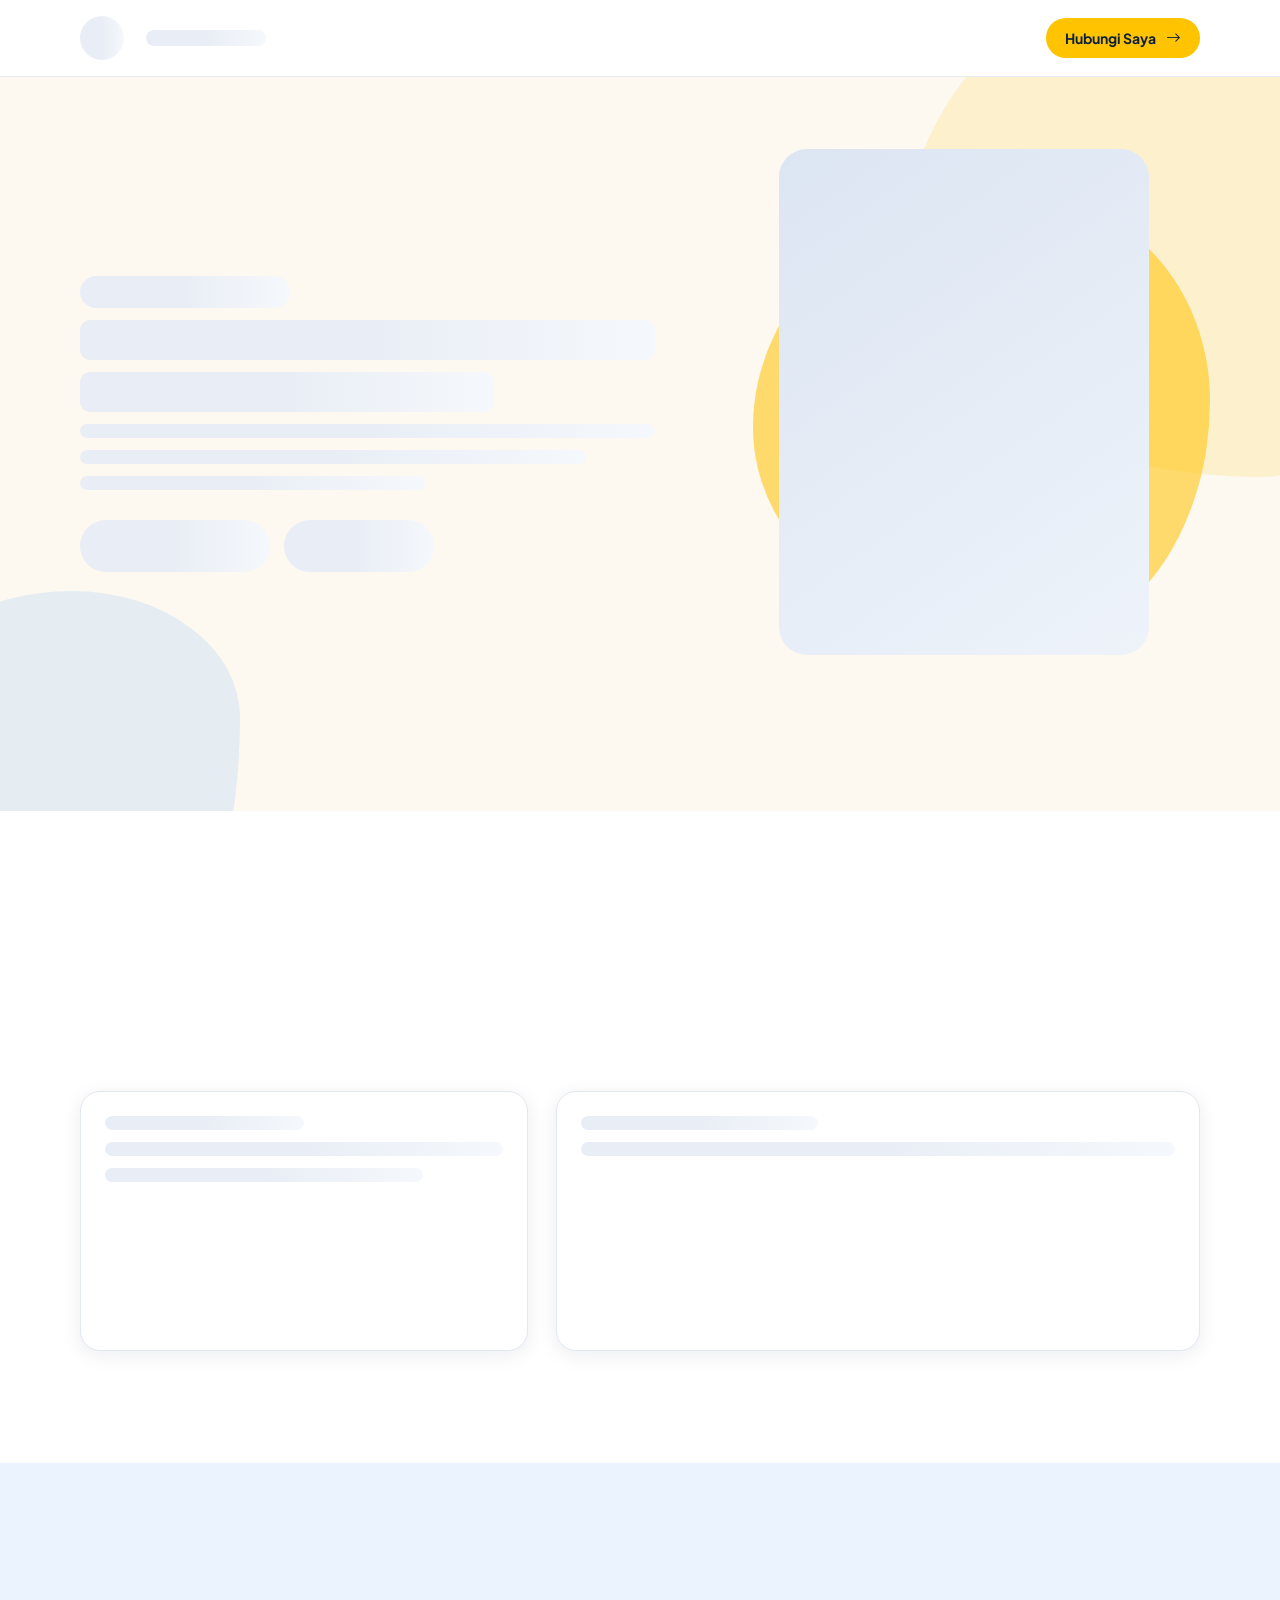
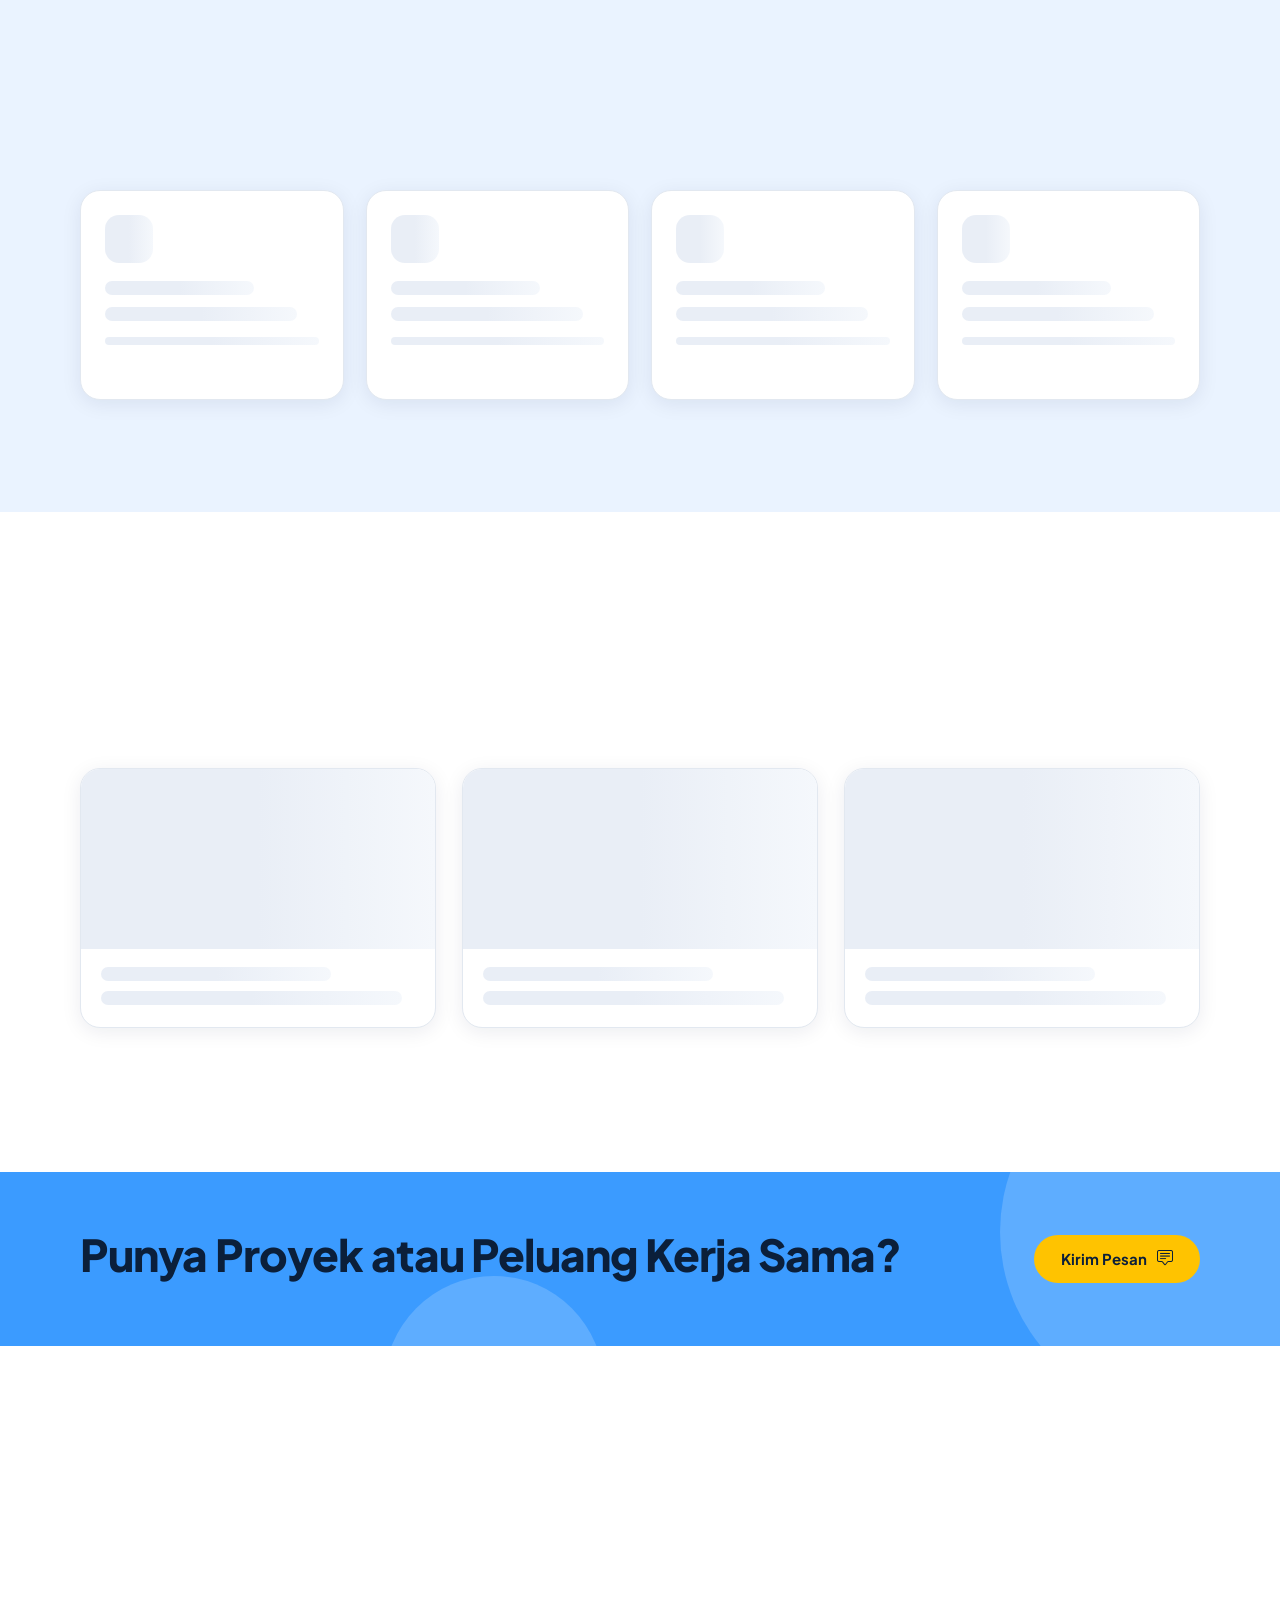
==== index.html @ dcab6b19 "Upload pertama" ====
<!DOCTYPE html>
<html lang="id">
<head>
  <meta charset="UTF-8">
  <meta name="viewport" content="width=device-width, initial-scale=1, viewport-fit=cover">
  <!-- SEO: ubah judul & deskripsi di bawah agar sesuai (mesin pencari membacanya sebelum JavaScript) -->
  <title>Portofolio</title>
  <meta name="description" content="Portofolio profesional: profil, keahlian, proyek terpilih, dan kontak.">
  <meta property="og:type" content="website">
  <meta property="og:title" content="Portofolio">
  <meta property="og:description" content="Portofolio profesional: profil, keahlian, proyek terpilih, dan kontak.">
  <meta name="theme-color" content="#FDF8F0">
  <link rel="icon" href="data:image/svg+xml,%3Csvg xmlns='http://www.w3.org/2000/svg' viewBox='0 0 64 64'%3E%3Crect width='64' height='64' rx='18' fill='%230B1F3A'/%3E%3Cpath d='M18 44c8-2 14-10 16-22 2 9 6 16 12 20' fill='none' stroke='%23FFC300' stroke-width='6' stroke-linecap='round'/%3E%3C/svg%3E">

  <!-- Sambungan dibuka lebih awal ke server Google (hemat ±100–300 ms) -->
  <link rel="preconnect" href="https://script.google.com" crossorigin>
  <link rel="preconnect" href="https://script.googleusercontent.com" crossorigin>
  <link rel="dns-prefetch" href="https://lh3.googleusercontent.com">
  <!-- Font di-host sendiri (tanpa Google Fonts) → teks tampil tanpa menunggu server lain -->
  <link rel="preload" href="fonts/pjs-400.woff2" as="font" type="font/woff2" crossorigin>
  <link rel="preload" href="fonts/pjs-800.woff2" as="font" type="font/woff2" crossorigin>
  <link rel="preload" href="fonts/bi.woff2" as="font" type="font/woff2" crossorigin>
  <link rel="stylesheet" href="css/style.css">

  <script src="js/config.js"></script>
  <script>
  /* Mulai ambil data SEDINI mungkin — berjalan paralel dengan unduhan CSS & JS. */
  (function () {
    var C = window.PF_CONFIG || {}, u = String(C.GAS_URL || ''), c = null;
    try { c = JSON.parse(localStorage.getItem('pf2:pub') || 'null'); } catch (e) { c = null; }
    if (!(c && c.data && c.h)) c = null;
    window.__PF_CACHE = c;
    function get(url, ms, opt) {
      return new Promise(function (ok, no) {
        var t = setTimeout(function () { no(new Error('timeout')); }, ms);
        fetch(url, opt).then(function (r) { if (!r.ok) throw new Error('HTTP ' + r.status); return r.json(); })
          .then(function (j) { clearTimeout(t); ok(j); }, function (e) { clearTimeout(t); no(e); });
      });
    }
    var ready = /^https:\/\/script\.google\.com\/macros\/.+\/exec$/.test(u) && u.indexOf('XXXX') < 0;
    if (ready && !(c && Date.now() - (c.t || 0) < 30000)) {
      window.__PF_GAS = get(u + '?action=public' + (c ? '&h=' + encodeURIComponent(c.h) : ''), 20000, { credentials: 'omit', cache: 'no-store', redirect: 'follow' });
      window.__PF_GAS['catch'](function () {});
    }
    // Mode Turbo: pengunjung pertama memuat snapshot dari CDN GitHub (tanpa menunggu server Google)
    if (ready && !c && C.TURBO) {
      var T = typeof C.TURBO === 'string' ? C.TURBO : '', m = /^([a-z0-9-]+)\.github\.io$/i.exec(location.hostname);
      if (!T && m) {
        var seg = location.pathname.split('/').filter(Boolean);
        var repo = seg.length && !/\.html?$/i.test(seg[0]) ? seg[0] : m[1] + '.github.io';
        T = 'https://raw.githubusercontent.com/' + m[1] + '/' + repo + '/' + (C.TURBO_BRANCH || 'turbo-data') + '/content.json';
      }
      if (/^https:\/\//.test(T)) { window.__PF_TURBO = get(T, 8000, { credentials: 'omit' }); window.__PF_TURBO['catch'](function () {}); }
    }
    if (c && c.data.settings && /^#[0-9a-f]{6}$/i.test(c.data.settings.warna_utama || '')) {
      document.documentElement.style.setProperty('--primary', c.data.settings.warna_utama);
    }
  })();
  </script>
  <script src="js/core.js" defer></script>
  <script src="js/app.js" defer></script>
</head>
<body class="is-loading">
  <a class="skip-link" href="#tentang" data-go="tentang">Lewati ke konten utama</a>

  <!-- Halaman status: perawatan / gagal memuat / belum dikonfigurasi -->
  <div class="state-page" id="statePage" hidden></div>

  <!-- ═══════════ SITUS PUBLIK (satu halaman) ═══════════ -->
  <div id="site">
    <!-- F1: Info bar atas -->
    <div class="infobar" id="infobar" role="complementary" aria-label="Info kontak singkat"></div>

    <!-- F2: Navigasi sticky -->
    <header class="nav" id="nav">
      <div class="container">
        <button class="brand" id="brand" data-go="beranda" aria-label="Kembali ke atas"><span class="sk" style="width:44px;height:44px;border-radius:50%"></span><span class="sk" style="width:120px;height:16px"></span></button>
        <nav class="nav-links" id="navLinks" aria-label="Navigasi utama"></nav>
        <button class="btn btn-yellow btn-sm nav-cta" data-go="kontak" data-cta="Hubungi Saya">
          Hubungi Saya <i class="bi bi-arrow-right" aria-hidden="true"></i>
        </button>
        <button class="icon-btn nav-burger" id="burger" aria-label="Buka menu" aria-expanded="false" aria-controls="mmenu">
          <i class="bi bi-list" aria-hidden="true" style="font-size:22px"></i>
        </button>
      </div>
    </header>

    <main id="main">
      <!-- F3: Hero -->
      <section class="hero" id="beranda" aria-label="Beranda"><div class="container" id="heroBox">
        <div class="hero-text" aria-hidden="true">
          <span class="sk" style="width:210px;height:32px;border-radius:999px"></span>
          <span class="sk sk-h"></span><span class="sk sk-h" style="width:72%"></span>
          <span class="sk sk-t"></span><span class="sk sk-t" style="width:88%"></span><span class="sk sk-t" style="width:60%"></span>
          <span class="sk-row"><span class="sk" style="width:190px;height:52px;border-radius:999px"></span><span class="sk" style="width:150px;height:52px;border-radius:999px"></span></span>
        </div>
        <div class="hero-media" aria-hidden="true"><div class="hero-blob"></div><div class="hero-photo sk-photo"></div></div>
      </div></section>

      <!-- F4: Tentang -->
      <section class="bg-white" id="tentang" aria-labelledby="h-tentang">
        <div class="container">
          <div class="sec-head reveal">
            <span class="label-pill">Tentang</span>
            <h2 id="h-tentang">Tentang <span class="accent">Saya</span> &amp; Prinsip Kerja</h2>
            <p id="subTentang"></p>
          </div>
          <div class="about-grid" id="aboutBox"><div class="card sk-card" aria-hidden="true" style="min-height:260px"><span class="sk sk-t" style="width:50%"></span><span class="sk sk-t"></span><span class="sk sk-t" style="width:80%"></span></div><div class="card sk-card" aria-hidden="true" style="min-height:260px"><span class="sk sk-t" style="width:40%"></span><span class="sk sk-t"></span></div></div>
        </div>
      </section>

      <!-- F5: Keahlian -->
      <section class="bg-sky" id="keahlian" aria-labelledby="h-keahlian">
        <div class="container">
          <div class="sec-head reveal">
            <span class="label-pill" style="background:#fff">Keahlian</span>
            <h2 id="h-keahlian">Keahlian <span class="accent">Saya</span></h2>
            <p id="subKeahlian"></p>
          </div>
          <div class="skills-filter reveal"><div class="seg" id="skillFilter" role="group" aria-label="Filter kategori keahlian"></div></div>
          <div class="skills-grid" id="skillsBox"><div class="card sk-card" aria-hidden="true"><span class="sk" style="width:48px;height:48px;border-radius:14px"></span><span class="sk sk-t" style="width:70%;margin-top:18px"></span><span class="sk sk-t" style="width:90%"></span><span class="sk" style="height:8px;margin-top:16px"></span></div><div class="card sk-card" aria-hidden="true"><span class="sk" style="width:48px;height:48px;border-radius:14px"></span><span class="sk sk-t" style="width:70%;margin-top:18px"></span><span class="sk sk-t" style="width:90%"></span><span class="sk" style="height:8px;margin-top:16px"></span></div><div class="card sk-card" aria-hidden="true"><span class="sk" style="width:48px;height:48px;border-radius:14px"></span><span class="sk sk-t" style="width:70%;margin-top:18px"></span><span class="sk sk-t" style="width:90%"></span><span class="sk" style="height:8px;margin-top:16px"></span></div><div class="card sk-card" aria-hidden="true"><span class="sk" style="width:48px;height:48px;border-radius:14px"></span><span class="sk sk-t" style="width:70%;margin-top:18px"></span><span class="sk sk-t" style="width:90%"></span><span class="sk" style="height:8px;margin-top:16px"></span></div></div>
        </div>
      </section>

      <!-- F6: Portofolio -->
      <section class="bg-white" id="portofolio" aria-labelledby="h-portofolio">
        <div class="container">
          <div class="port-head reveal">
            <div>
              <span class="label-pill">Portofolio</span>
              <h2 class="sec-title" id="h-portofolio" style="margin-top:14px">Hasil Karya <span class="accent">Terbaru</span></h2>
              <p class="sec-sub" id="subPortofolio"></p>
            </div>
            <div class="port-tools">
              <div class="seg" id="projFilter" role="group" aria-label="Filter kategori proyek"></div>
              <div class="port-arrows">
                <button class="icon-btn" id="projPrev" aria-label="Proyek sebelumnya"><i class="bi bi-arrow-left" aria-hidden="true"></i></button>
                <button class="icon-btn dark" id="projNext" aria-label="Proyek berikutnya"><i class="bi bi-arrow-right" aria-hidden="true"></i></button>
              </div>
            </div>
          </div>
          <div class="proj-grid" id="projBox" aria-live="polite"><div class="card sk-card sk-proj" aria-hidden="true"><span class="sk sk-cover"></span><span class="sk sk-t" style="width:65%;margin:18px 20px 0"></span><span class="sk sk-t" style="width:85%;margin:10px 20px 22px"></span></div><div class="card sk-card sk-proj" aria-hidden="true"><span class="sk sk-cover"></span><span class="sk sk-t" style="width:65%;margin:18px 20px 0"></span><span class="sk sk-t" style="width:85%;margin:10px 20px 22px"></span></div><div class="card sk-card sk-proj" aria-hidden="true"><span class="sk sk-cover"></span><span class="sk sk-t" style="width:65%;margin:18px 20px 0"></span><span class="sk sk-t" style="width:85%;margin:10px 20px 22px"></span></div></div>
          <div class="dots" id="projDots" role="group" aria-label="Halaman proyek"></div>
        </div>
      </section>

      <!-- F7: Testimoni (opsional, tampil jika ada data aktif) -->
      <section class="bg-cream" id="testimoni" aria-labelledby="h-testimoni" hidden>
        <div class="container">
          <div class="sec-head reveal">
            <span class="label-pill" style="background:#fff">Testimoni</span>
            <h2 id="h-testimoni">Kata <span class="accent">Mereka</span></h2>
            <p id="subTestimoni"></p>
          </div>
          <div class="testi-track" id="testiBox" tabindex="0" aria-label="Daftar testimoni, geser untuk melihat lainnya"></div>
          <div class="testi-nav" id="testiNav">
            <button class="icon-btn" id="testiPrev" aria-label="Testimoni sebelumnya"><i class="bi bi-arrow-left" aria-hidden="true"></i></button>
            <button class="icon-btn dark" id="testiNext" aria-label="Testimoni berikutnya"><i class="bi bi-arrow-right" aria-hidden="true"></i></button>
          </div>
        </div>
      </section>

      <!-- F8: Kontak -->
      <section class="ribbon" id="kontak" aria-labelledby="h-kontak">
        <div class="container">
          <div>
            <h2 id="h-kontak">Punya Proyek atau Peluang Kerja Sama?</h2>
            <p id="subKontak"></p>
          </div>
          <button class="btn btn-yellow" data-focus-form data-cta="Kirim Pesan (pita)">Kirim Pesan <i class="bi bi-chat-square-text" aria-hidden="true"></i></button>
        </div>
      </section>
      <section class="contact" aria-label="Formulir kontak">
        <div class="container contact-grid">
          <div class="card form-card reveal" id="formCard">
            <h3>Kirim Pesan Langsung</h3>
            <p>Isi formulir di bawah, pesan akan langsung masuk ke kotak masuk saya.</p>
            <form id="contactForm" novalidate>
              <div class="field" data-f="nama">
                <label for="fNama">Nama Lengkap <span class="req" aria-hidden="true">*</span></label>
                <input class="input" id="fNama" name="nama" type="text" autocomplete="name" maxlength="100" placeholder="Contoh: Raden Saleh" required>
                <span class="msg" role="alert"><i class="bi bi-exclamation-circle" aria-hidden="true"></i><span></span></span>
              </div>
              <div class="field" data-f="email">
                <label for="fEmail">Alamat Email <span class="req" aria-hidden="true">*</span></label>
                <input class="input" id="fEmail" name="email" type="email" autocomplete="email" inputmode="email" maxlength="150" placeholder="nama@perusahaan.com" required>
                <span class="msg" role="alert"><i class="bi bi-exclamation-circle" aria-hidden="true"></i><span></span></span>
              </div>
              <div class="field" data-f="pesan">
                <label for="fPesan">Pesan Anda <span class="req" aria-hidden="true">*</span></label>
                <textarea class="input" id="fPesan" name="pesan" rows="5" maxlength="1200" placeholder="Jelaskan kebutuhan proyek, timeline perkiraan, atau tautan pendukung." required aria-describedby="fCount"></textarea>
                <div class="field-foot">
                  <span class="msg" role="alert"><i class="bi bi-exclamation-circle" aria-hidden="true"></i><span></span></span>
                  <span class="counter tnum" id="fCount">0/1.000</span>
                </div>
              </div>
              <!-- Honeypot anti-spam: tersembunyi dari manusia -->
              <div class="hp" aria-hidden="true">
                <label for="fWeb">Website</label>
                <input id="fWeb" name="website" type="text" tabindex="-1" autocomplete="off">
              </div>
              <button type="submit" class="btn btn-primary" id="fSubmit">Kirim Pesan Sekarang <i class="bi bi-send" aria-hidden="true"></i></button>
              <div class="form-note"><i class="bi bi-shield-check" aria-hidden="true"></i> Dilindungi filter spam otomatis (maksimal 5 pesan per jam).</div>
            </form>
            <div class="form-success" role="status" aria-live="polite">
              <div class="big"><i class="bi bi-check-lg" aria-hidden="true"></i></div>
              <h3>Pesan terkirim!</h3>
              <p id="sentInfo">Terima kasih, saya akan membalas secepatnya.</p>
              <button class="btn btn-ghost" id="sendAnother">Kirim pesan lain</button>
            </div>
          </div>
          <div class="card ch-card reveal" style="--d:.08s">
            <h3>Saluran Langsung</h3>
            <div class="ch-list" id="channelBox"></div>
          </div>
        </div>
      </section>
    </main>

    <!-- F9: Footer -->
    <footer class="footer" id="footer"></footer>
  </div>

  <!-- Menu ponsel -->
  <div class="mmenu" id="mmenu" role="dialog" aria-modal="true" aria-label="Menu navigasi">
    <div class="mmenu-top">
      <span class="brand" id="mbrand"></span>
      <button class="icon-btn" id="mclose" aria-label="Tutup menu"><i class="bi bi-x-lg" aria-hidden="true"></i></button>
    </div>
    <nav id="mlinks" aria-label="Navigasi ponsel"></nav>
    <button class="btn btn-yellow" data-go="kontak" data-cta="Hubungi Saya (menu)">Hubungi Saya <i class="bi bi-arrow-right" aria-hidden="true"></i></button>
  </div>

  <!-- Modal video perkenalan -->
  <div class="modal" id="videoModal" role="dialog" aria-modal="true" aria-label="Video perkenalan">
    <div class="modal-box">
      <div class="modal-head"><span>Video Perkenalan</span><button class="icon-btn" data-close-modal aria-label="Tutup video"><i class="bi bi-x-lg" aria-hidden="true"></i></button></div>
      <div class="video-wrap" id="videoWrap"></div>
    </div>
  </div>

  <div class="toasts" id="toasts" aria-live="polite" aria-atomic="false"></div>


  <noscript><div class="state-page"><div class="card"><h1>JavaScript dinonaktifkan</h1><p>Aktifkan JavaScript di browser untuk melihat portofolio ini.</p></div></div></noscript>
</body>
</html>
---- css/style.css ----
/* ============================================================
   PORTOFOLIO DIRI — css/style.css (landing page + dasar admin)
   Design system: "Kinetic Editorial Portfolio" (DESIGN.md)
   Mobile-first · WCAG AA · prefers-reduced-motion
   ============================================================ */

/* ── 0. Font di-host sendiri (tanpa Google Fonts) ───────── */
@font-face { font-family: 'Plus Jakarta Sans'; font-style: normal; font-weight: 300 400; font-display: swap; src: url(../fonts/pjs-400.woff2) format('woff2'); }
@font-face { font-family: 'Plus Jakarta Sans'; font-style: normal; font-weight: 500 600; font-display: swap; src: url(../fonts/pjs-600.woff2) format('woff2'); }
@font-face { font-family: 'Plus Jakarta Sans'; font-style: normal; font-weight: 700; font-display: swap; src: url(../fonts/pjs-700.woff2) format('woff2'); }
@font-face { font-family: 'Plus Jakarta Sans'; font-style: normal; font-weight: 800 900; font-display: swap; src: url(../fonts/pjs-800.woff2) format('woff2'); }
@font-face { font-family: 'Caveat'; font-style: normal; font-weight: 400 700; font-display: swap; src: url(../fonts/caveat-700.woff2) format('woff2'); }


/* ── 1. Token desain ─────────────────────────────────────── */
:root {
  --navy: #0B1F3A;
  --navy-2: #13294A;
  --primary: #2563EB;          /* diganti otomatis dari Pengaturan > warna utama */
  --primary-600: #1D4ED8;
  --primary-rgb: 37, 99, 235;
  --on-primary: #FFFFFF;
  --ribbon: #3B9BFF;
  --yellow: #FFC300;
  --yellow-600: #E5B000;
  --yellow-soft: #FFF1C2;
  --gold-ink: #7A5A00;         /* teks emas di atas putih (kontras 6.4:1) */
  --cream: #FDF8F0;
  --sky: #EAF3FF;
  --sky-2: #EFF4FF;
  --bg: #F8F9FF;
  --white: #FFFFFF;
  --ink: #0B1F3A;
  --slate: #5B6472;
  --line: #E2E8F0;
  --chip: #F1F5F9;
  --success: #16A34A;
  --danger: #DC2626;
  --warning: #D97706;

  --font: 'Plus Jakarta Sans', system-ui, -apple-system, 'Segoe UI', Roboto, sans-serif;
  --script: 'Caveat', 'Segoe Script', cursive;

  --r-sm: 8px;
  --r-input: 12px;
  --r-img: 16px;
  --r-card: 20px;
  --r-lg: 24px;
  --pill: 9999px;

  --shadow: 0 4px 20px rgba(11, 31, 58, .08);
  --shadow-hover: 0 12px 32px rgba(11, 31, 58, .12);
  --shadow-pop: 0 8px 24px rgba(var(--primary-rgb), .28);
  --ring: 0 0 0 3px rgba(var(--primary-rgb), .25);

  --container: 1240px;
  --gutter: 16px;
  --pad-x: 24px;
  --sec-y: 64px;
  --nav-h: 68px;
  --ease: cubic-bezier(.2, .8, .2, 1);
}
@media (min-width: 768px) { :root { --pad-x: 40px; --sec-y: 88px; --gutter: 20px; } }
@media (min-width: 1100px) { :root { --pad-x: 80px; --sec-y: 112px; --gutter: 32px; --nav-h: 76px; } }

/* ── 2. Reset & dasar ───────────────────────────────────── */
*, *::before, *::after { box-sizing: border-box; }
[hidden] { display: none !important; }
html { -webkit-text-size-adjust: 100%; scroll-padding-top: calc(var(--nav-h) + 12px); }
body {
  margin: 0; font-family: var(--font); font-size: 16px; line-height: 1.65; color: var(--ink);
  background: var(--white); -webkit-font-smoothing: antialiased; text-rendering: optimizeLegibility;
  overflow-x: hidden;
}
img { max-width: 100%; display: block; }
a { color: var(--primary); text-decoration: none; }
button { font: inherit; color: inherit; }
h1, h2, h3, h4 { margin: 0; line-height: 1.15; letter-spacing: -0.02em; color: var(--ink); }
p { margin: 0; }
ul { margin: 0; padding: 0; list-style: none; }
.tnum { font-variant-numeric: tabular-nums; }
.sr-only { position: absolute !important; width: 1px; height: 1px; padding: 0; margin: -1px; overflow: hidden; clip: rect(0 0 0 0); white-space: nowrap; border: 0; }
:focus-visible { outline: 3px solid rgba(var(--primary-rgb), .55); outline-offset: 3px; border-radius: 8px; }
.skip-link { position: fixed; left: 16px; top: -60px; z-index: 200; background: var(--navy); color: #fff; padding: 10px 16px; border-radius: var(--pill); transition: top .2s; }
.skip-link:focus { top: 12px; }
.container { width: 100%; max-width: calc(var(--container) + var(--pad-x) * 2); margin: 0 auto; padding: 0 var(--pad-x); }
section { position: relative; padding: var(--sec-y) 0; }
.bg-white { background: var(--white); }
.bg-sky { background: var(--sky); }
.bg-cream { background: var(--cream); }

/* ── 3. Tipografi aksen ─────────────────────────────────── */
.accent { font-family: var(--script); font-weight: 700; color: var(--primary); letter-spacing: 0; font-size: 1.08em; line-height: 1; }
.accent-u { position: relative; display: inline-block; padding-bottom: .12em; }
.accent-u svg { position: absolute; left: 0; right: 0; bottom: -.08em; width: 100%; height: .28em; color: var(--yellow); }
.label-pill {
  display: inline-flex; align-items: center; gap: 8px; padding: 6px 14px; border-radius: var(--pill);
  background: var(--sky); color: var(--primary-600); font-size: 12px; font-weight: 700; letter-spacing: .12em; text-transform: uppercase;
}
.sec-head { text-align: center; max-width: 720px; margin: 0 auto 40px; display: grid; justify-items: center; gap: 14px; }
.sec-head h2, .sec-title { font-size: 32px; line-height: 40px; font-weight: 700; }
.sec-head p, .sec-sub { color: var(--slate); font-size: 16px; }
@media (min-width: 768px) {
  .sec-head h2, .sec-title { font-size: 44px; line-height: 52px; }
  .sec-head p, .sec-sub { font-size: 17px; }
  .sec-head { margin-bottom: 56px; }
}

/* ── 4. Tombol & chip ───────────────────────────────────── */
.btn {
  display: inline-flex; align-items: center; justify-content: center; gap: 10px; min-height: 48px; padding: 12px 26px;
  border-radius: var(--pill); border: 1.5px solid transparent; font-weight: 600; font-size: 15px; line-height: 1.2; cursor: pointer;
  transition: transform .18s var(--ease), box-shadow .18s var(--ease), background-color .18s, border-color .18s, color .18s;
  white-space: nowrap; -webkit-tap-highlight-color: transparent; user-select: none;
}
.btn:active { transform: translateY(0) scale(.98); }
.btn i { font-size: 1.05em; }
.btn-primary { background: var(--primary); color: var(--on-primary); box-shadow: 0 6px 18px rgba(var(--primary-rgb), .22); }
.btn-primary:hover { background: var(--primary-600); transform: translateY(-2px); box-shadow: var(--shadow-pop); }
.btn-yellow { background: var(--yellow); color: var(--navy); font-weight: 700; }
.btn-yellow:hover { background: var(--yellow-600); transform: translateY(-2px); }
.btn-ghost { background: var(--white); color: var(--navy); border-color: var(--line); }
.btn-ghost:hover { background: var(--sky); border-color: var(--primary); color: var(--primary); }
.btn-navy { background: var(--navy); color: #fff; }
.btn-navy:hover { background: var(--navy-2); transform: translateY(-2px); }
.btn-sm { min-height: 40px; padding: 8px 18px; font-size: 14px; }
.btn[disabled], .btn.is-loading { opacity: .65; pointer-events: none; }
.icon-btn {
  width: 44px; height: 44px; border-radius: 50%; display: inline-grid; place-items: center; border: 1.5px solid var(--line);
  background: var(--white); color: var(--navy); cursor: pointer; transition: background-color .18s, transform .18s, border-color .18s, color .18s;
}
.icon-btn:hover { border-color: var(--primary); color: var(--primary); transform: translateY(-1px); }
.icon-btn.dark { background: var(--navy); color: #fff; border-color: var(--navy); }
.icon-btn.dark:hover { background: var(--primary); border-color: var(--primary); color: #fff; }
.icon-btn[disabled] { opacity: .35; pointer-events: none; }
.chip { display: inline-flex; align-items: center; padding: 4px 12px; border-radius: var(--pill); background: var(--chip); color: var(--navy); font-size: 12px; font-weight: 600; line-height: 1.6; }
.chip-white { background: var(--white); border: 1px solid var(--line); color: var(--slate); }
.chip-sky { background: var(--sky); color: var(--primary-600); }
.chip-yellow { background: var(--yellow-soft); color: #5A4300; }
.seg { display: inline-flex; flex-wrap: wrap; gap: 4px; padding: 5px; border-radius: var(--pill); background: var(--white); box-shadow: var(--shadow); max-width: 100%; }
@media (max-width: 640px) {
  .seg { flex-wrap: nowrap; overflow-x: auto; scrollbar-width: none; -webkit-overflow-scrolling: touch; }
  .seg::-webkit-scrollbar { display: none; }
  .seg button { flex: none; }
}
.seg button {
  border: 0; background: transparent; padding: 8px 18px; min-height: 40px; border-radius: var(--pill); font-size: 14px; font-weight: 600;
  color: var(--navy); cursor: pointer; transition: background-color .18s, color .18s;
}
.seg button:hover { background: var(--sky); }
.seg button[aria-pressed="true"] { background: var(--primary); color: #fff; }

/* ── 5. Info bar & navigasi ─────────────────────────────── */
.infobar { background: var(--navy); color: #E2E8F0; font-size: 13px; }
.infobar .container { display: flex; align-items: center; justify-content: space-between; gap: 16px; min-height: 42px; }
.infobar-left { display: flex; align-items: center; gap: 22px; min-width: 0; }
.infobar a { color: #E2E8F0; display: inline-flex; align-items: center; gap: 8px; }
.infobar a:hover { color: #fff; }
.infobar .ib-hide { display: none; }
.ib-pill { display: inline-flex; align-items: center; gap: 8px; padding: 3px 12px; border-radius: var(--pill); background: rgba(255,255,255,.08); color: #fff; font-weight: 600; font-size: 12px; white-space: nowrap; overflow: hidden; text-overflow: ellipsis; }
.dot { width: 8px; height: 8px; border-radius: 50%; background: var(--ribbon); flex: none; }
.dot-green { background: var(--success); box-shadow: 0 0 0 0 rgba(22,163,74,.6); animation: pulse 2s infinite; }
.dot-yellow { background: var(--yellow); }
@keyframes pulse { 0% { box-shadow: 0 0 0 0 rgba(22,163,74,.55); } 70% { box-shadow: 0 0 0 8px rgba(22,163,74,0); } 100% { box-shadow: 0 0 0 0 rgba(22,163,74,0); } }
.infobar-social { display: flex; align-items: center; gap: 4px; }
.infobar-social a { width: 32px; height: 32px; justify-content: center; border-radius: 50%; font-size: 15px; }
.infobar-social a:hover { background: rgba(255,255,255,.1); }
@media (min-width: 900px) { .infobar .ib-hide { display: inline-flex; } }

.nav {
  position: sticky; top: 0; z-index: 50; background: rgba(255,255,255,.85); -webkit-backdrop-filter: blur(12px); backdrop-filter: blur(12px);
  border-bottom: 1px solid rgba(226,232,240,.8); transition: box-shadow .2s;
}
.nav.scrolled { box-shadow: 0 6px 24px rgba(11,31,58,.06); }
.nav .container { display: flex; align-items: center; justify-content: space-between; gap: 16px; height: var(--nav-h); }
.brand { display: flex; align-items: center; gap: 12px; min-width: 0; cursor: pointer; background: none; border: 0; padding: 0; text-align: left; }
.avatar {
  width: 42px; height: 42px; border-radius: 50%; flex: none; display: grid; place-items: center; overflow: hidden;
  background: var(--navy); color: #fff; font-weight: 700; font-size: 15px; letter-spacing: .02em;
}
.avatar img { width: 100%; height: 100%; object-fit: cover; }
.brand-name { font-weight: 700; font-size: 17px; line-height: 1.2; display: flex; align-items: center; gap: 6px; }
.brand-name .bi { color: var(--primary); font-size: 15px; }
.brand-role { font-size: 12px; color: var(--slate); font-weight: 600; white-space: nowrap; overflow: hidden; text-overflow: ellipsis; max-width: 220px; }
.nav-links { display: none; align-items: center; gap: 4px; }
.nav-links button {
  position: relative; border: 0; background: none; padding: 10px 14px; font-size: 15px; font-weight: 500; color: var(--navy); cursor: pointer; border-radius: var(--pill);
  transition: color .18s, background-color .18s;
}
.nav-links button:hover { color: var(--primary); background: var(--sky); }
.nav-links button.active { font-weight: 700; }
.nav-links button.active::after { content: ''; position: absolute; left: 50%; bottom: 2px; width: 5px; height: 5px; margin-left: -2.5px; border-radius: 50%; background: var(--primary); }
.nav-cta { display: none; }
.nav-burger { display: inline-grid; }
@media (min-width: 1100px) {
  .nav-links, .nav-cta { display: inline-flex; }
  .nav-burger { display: none; }
}

/* Menu ponsel (overlay layar penuh) */
.mmenu {
  position: fixed; inset: 0; z-index: 120; background: var(--navy); color: #fff; display: flex; flex-direction: column; padding: 20px var(--pad-x) 32px;
  opacity: 0; visibility: hidden; transform: translateY(-8px); transition: opacity .22s var(--ease), transform .22s var(--ease), visibility 0s .22s;
}
.mmenu.open { opacity: 1; visibility: visible; transform: none; transition: opacity .22s var(--ease), transform .22s var(--ease); }
.mmenu-top { display: flex; align-items: center; justify-content: space-between; }
.mmenu-top .icon-btn { background: rgba(255,255,255,.08); border-color: transparent; color: #fff; }
.mmenu nav { display: grid; gap: 4px; margin: 32px 0 auto; }
.mmenu nav button { text-align: left; border: 0; background: none; color: #fff; font-size: 28px; font-weight: 700; padding: 10px 0; cursor: pointer; letter-spacing: -.02em; }
.mmenu nav button:hover { color: var(--yellow); }
.mmenu .btn { width: 100%; margin-top: 24px; }

/* ── 6. Hero ────────────────────────────────────────────── */
.hero { background: var(--cream); overflow: hidden; padding-top: 48px; }
.hero::before, .hero::after { content: ''; position: absolute; pointer-events: none; border-radius: 60% 40% 30% 70% / 60% 30% 70% 40%; }
.hero::before { width: 520px; height: 520px; right: -140px; top: -120px; background: rgba(255,195,0,.15); }
.hero::after { width: 420px; height: 420px; left: -180px; bottom: -200px; background: rgba(59,155,255,.12); }
.hero .container { position: relative; z-index: 1; display: grid; gap: 48px; align-items: center; }
.hero-label { display: inline-flex; align-items: center; gap: 10px; padding: 7px 16px; background: var(--white); border-radius: var(--pill); box-shadow: var(--shadow); color: var(--gold-ink); font-size: 12px; font-weight: 700; letter-spacing: .08em; text-transform: uppercase; }
.hero h1 { font-size: 40px; line-height: 48px; font-weight: 800; letter-spacing: -0.03em; margin: 22px 0 22px; }
.hero h1 .accent { display: inline-block; font-size: 1.15em; margin-top: .1em; }
.hero-desc { font-size: 17px; line-height: 1.75; color: var(--slate); max-width: 560px; }
.hero-actions { display: flex; flex-wrap: wrap; gap: 14px; margin-top: 32px; }
.video-chip { margin-top: 22px; display: inline-flex; align-items: center; gap: 12px; padding: 8px 18px 8px 8px; border-radius: var(--pill); background: var(--white); border: 1px solid var(--line); cursor: pointer; font-size: 14px; color: var(--navy); transition: border-color .18s, transform .18s; }
.video-chip:hover { border-color: var(--primary); transform: translateY(-1px); }
.video-chip .play { width: 32px; height: 32px; border-radius: 50%; background: var(--yellow); color: var(--navy); display: grid; place-items: center; }
.hero-media { position: relative; justify-self: center; width: min(100%, 420px); aspect-ratio: 4 / 5; margin: 0 auto; }
.hero-blob { position: absolute; inset: 8% -8% 10% 4%; background: var(--yellow); border-radius: 58% 42% 40% 60% / 52% 46% 54% 48%; opacity: .55; }
.hero-photo {
  position: absolute; inset: 0 6% 8% 10%; border-radius: 28px; overflow: hidden; background: linear-gradient(145deg, var(--navy) 0%, var(--primary) 100%);
  box-shadow: var(--shadow-hover); display: grid; place-items: center;
}
.hero-photo img { width: 100%; height: 100%; object-fit: cover; }
.hero-photo .initials { font-family: var(--script); font-size: 120px; color: rgba(255,255,255,.92); line-height: 1; }
.hero-spark { position: absolute; right: 0; top: 2%; color: var(--primary); font-size: 30px; }
.hero-spark-2 { position: absolute; left: 4%; bottom: 26%; color: var(--navy); font-size: 18px; }
.exp-badge {
  position: absolute; left: 0; bottom: 2%; display: flex; align-items: center; gap: 12px; padding: 14px 20px 14px 14px; background: var(--white);
  border-radius: 18px; box-shadow: var(--shadow-hover); animation: float 5s ease-in-out infinite;
}
.exp-badge .num { width: 54px; height: 54px; border-radius: 50%; background: var(--yellow-soft); display: grid; place-items: center; font-weight: 800; font-size: 20px; color: var(--navy); }
.exp-badge b { display: block; font-size: 17px; line-height: 1.2; }
.exp-badge small { color: var(--slate); font-size: 12px; font-weight: 600; }
@keyframes float { 0%, 100% { transform: translateY(0); } 50% { transform: translateY(-8px); } }
@media (min-width: 768px) { .hero h1 { font-size: 54px; line-height: 62px; } }
@media (min-width: 1000px) {
  .hero { padding-top: 72px; }
  .hero .container { grid-template-columns: 1.08fr .92fr; gap: 56px; }
  .hero h1 { font-size: 64px; line-height: 74px; }
  .hero-media { width: 100%; max-width: 440px; }
}

/* ── 7. Kartu umum ─────────────────────────────────────── */
.card { background: var(--white); border: 1px solid var(--line); border-radius: var(--r-card); box-shadow: var(--shadow); }
.lift { transition: transform .22s var(--ease), box-shadow .22s var(--ease), border-color .22s; }
.lift:hover { transform: translateY(-4px); box-shadow: var(--shadow-hover); }
.ic { width: 44px; height: 44px; border-radius: 50%; display: grid; place-items: center; background: var(--sky); color: var(--primary); font-size: 19px; flex: none; }

/* ── 8. Tentang ─────────────────────────────────────────── */
.about-grid { display: grid; gap: 24px; }
.about-me { background: var(--sky-2); border-radius: var(--r-lg); padding: 28px; display: grid; gap: 22px; align-content: start; box-shadow: var(--shadow); border: 1px solid rgba(255,255,255,.6); }
.about-id { display: flex; align-items: center; gap: 14px; }
.about-id .avatar { width: 58px; height: 58px; border-radius: 16px; font-size: 20px; }
.about-id b { font-size: 20px; display: block; line-height: 1.25; }
.about-id small { color: var(--primary-600); font-weight: 600; font-size: 13px; }
.about-quote { font-size: 16px; line-height: 1.7; color: var(--navy); }
.check-list { display: grid; gap: 12px; }
.check-list li { display: flex; gap: 10px; font-size: 14px; line-height: 1.55; color: var(--navy); }
.check-list i { color: var(--primary); font-size: 17px; margin-top: 1px; }
.tag-row { display: flex; flex-wrap: wrap; gap: 8px; }
.about-cards { display: grid; gap: 20px; }
.about-card { padding: 26px; display: grid; gap: 14px; align-content: start; }
.about-card h3 { font-size: 20px; font-weight: 600; letter-spacing: -.01em; }
.about-item b { display: block; font-size: 14px; font-weight: 700; color: var(--navy); }
.about-item span { display: block; font-size: 14px; color: var(--slate); line-height: 1.55; }
.about-item + .about-item { margin-top: 6px; }
.about-card p { color: var(--slate); font-size: 14px; line-height: 1.65; }
@media (min-width: 700px) { .about-cards { grid-template-columns: 1fr 1fr; } }
@media (min-width: 1000px) { .about-grid { grid-template-columns: .82fr 1.18fr; gap: 28px; } .about-me { padding: 32px; } }

/* ── 9. Keahlian ────────────────────────────────────────── */
.skills-filter { display: flex; justify-content: center; margin-bottom: 36px; }
.skills-grid { display: grid; gap: 18px; grid-template-columns: 1fr; }
.skill-card { padding: 22px; display: grid; gap: 10px; align-content: start; }
.skill-top { display: flex; align-items: center; justify-content: space-between; margin-bottom: 4px; }
.skill-top .ic { width: 40px; height: 40px; font-size: 17px; }
.skill-card h3 { font-size: 19px; font-weight: 600; letter-spacing: -.01em; }
.skill-card p { font-size: 13.5px; color: var(--slate); line-height: 1.55; min-height: 2.6em; }
.bar { height: 8px; border-radius: var(--pill); background: var(--sky); overflow: hidden; margin-top: 6px; }
.bar > span { display: block; height: 100%; width: 0; border-radius: inherit; background: var(--primary); transition: width 1s var(--ease); }
.in .bar > span, .no-motion .bar > span { width: var(--w); }
.skill-meta { display: flex; justify-content: space-between; font-size: 12px; font-weight: 700; color: var(--navy); }
.skill-meta b { color: var(--primary-600); }
@media (min-width: 560px) { .skills-grid { grid-template-columns: 1fr 1fr; } }
@media (min-width: 1000px) { .skills-grid { grid-template-columns: repeat(4, 1fr); gap: 22px; } }

/* ── 10. Portofolio ─────────────────────────────────────── */
.port-head { display: grid; gap: 20px; margin-bottom: 36px; }
.port-head .sec-sub { max-width: 520px; margin-top: 10px; }
.port-tools { display: flex; flex-wrap: wrap; align-items: center; gap: 12px; }
.port-arrows { display: flex; gap: 10px; }
.proj-grid { display: grid; gap: 22px; grid-template-columns: 1fr; }
.proj-card { display: flex; flex-direction: column; overflow: hidden; }
.proj-cover { position: relative; aspect-ratio: 16 / 10; overflow: hidden; background: linear-gradient(135deg, var(--sky) 0%, #DCE8FF 100%); }
.proj-cover img { width: 100%; height: 100%; object-fit: cover; transition: transform .5s var(--ease); }
.proj-card:hover .proj-cover img { transform: scale(1.04); }
.proj-cover .ph { position: absolute; inset: 0; display: grid; place-items: center; }
.proj-cover .ph i { font-size: 54px; color: rgba(11,31,58,.18); }
.proj-cover .ph b { position: absolute; left: 22px; bottom: 16px; font-family: var(--script); font-size: 30px; color: rgba(11,31,58,.35); }
.proj-tag { position: absolute; left: 14px; top: 14px; padding: 4px 12px; border-radius: var(--pill); background: var(--yellow); color: var(--navy); font-size: 12px; font-weight: 700; }
.proj-body { padding: 22px; display: flex; flex-direction: column; gap: 12px; flex: 1; }
.proj-body h3 { font-size: 20px; font-weight: 600; letter-spacing: -.01em; }
.proj-body p { color: var(--slate); font-size: 14px; line-height: 1.6; display: -webkit-box; -webkit-line-clamp: 3; -webkit-box-orient: vertical; overflow: hidden; }
.proj-foot { margin-top: auto; padding-top: 12px; display: flex; align-items: center; justify-content: space-between; gap: 12px; }
.proj-foot small { font-size: 12px; font-weight: 700; color: var(--navy); }
.proj-go { width: 42px; height: 42px; border-radius: 50%; background: var(--navy); color: #fff; display: grid; place-items: center; font-size: 16px; transition: background-color .18s, transform .18s; flex: none; }
.proj-go:hover { background: var(--primary); transform: rotate(45deg); }
.proj-go.off { background: var(--chip); color: var(--slate); pointer-events: none; }
.dots { display: flex; justify-content: center; gap: 6px; margin-top: 32px; }
.dots button { width: 8px; height: 8px; padding: 0; border-radius: var(--pill); border: 0; background: #C9D6EA; cursor: pointer; transition: width .25s var(--ease), background-color .25s; }
.dots button[aria-current="true"] { width: 28px; background: var(--primary); }
.dots button::before { content: ''; display: block; width: 100%; height: 100%; padding: 12px; margin: -12px; }
@media (min-width: 640px) { .proj-grid { grid-template-columns: 1fr 1fr; } }
@media (min-width: 1000px) {
  .port-head { grid-template-columns: 1fr auto; align-items: end; }
  .proj-grid { grid-template-columns: repeat(3, 1fr); gap: 26px; }
}

/* ── 11. Testimoni ──────────────────────────────────────── */
.testi-track { display: grid; grid-auto-flow: column; grid-auto-columns: 88%; gap: 20px; overflow-x: auto; scroll-snap-type: x mandatory; padding: 6px 4px 20px; scrollbar-width: none; }
.testi-track::-webkit-scrollbar { display: none; }
.testi-card { scroll-snap-align: start; padding: 28px; display: flex; flex-direction: column; gap: 16px; }
.testi-card .q { color: var(--yellow); font-size: 30px; line-height: 1; }
.stars { color: var(--yellow); display: flex; gap: 4px; font-size: 15px; }
.stars .off { color: #E7DFC8; }
.testi-card blockquote { margin: 0; font-size: 16px; line-height: 1.7; color: var(--navy); flex: 1; }
.author { display: flex; align-items: center; gap: 12px; }
.author .avatar { width: 46px; height: 46px; border: 2px solid var(--primary); background: var(--sky); color: var(--primary-600); font-size: 14px; }
.author b { display: block; font-size: 14px; }
.author small { color: var(--slate); font-size: 12px; font-weight: 600; }
.testi-nav { display: flex; justify-content: center; gap: 10px; margin-top: 8px; }
@media (min-width: 700px) { .testi-track { grid-auto-columns: calc((100% - 20px) / 2); } }
@media (min-width: 1000px) { .testi-track { grid-auto-columns: calc((100% - 48px) / 3); gap: 24px; } }

/* ── 12. Kontak ─────────────────────────────────────────── */
.ribbon { background: var(--ribbon); color: var(--navy); padding: 56px 0; overflow: hidden; }
.ribbon::before, .ribbon::after { content: ''; position: absolute; border-radius: 50%; background: rgba(255,255,255,.18); pointer-events: none; }
.ribbon::before { width: 360px; height: 360px; right: -80px; top: -120px; }
.ribbon::after { width: 220px; height: 220px; left: 30%; bottom: -150px; }
.ribbon .container { position: relative; z-index: 1; display: grid; gap: 24px; align-items: center; }
.ribbon h2 { font-size: 32px; line-height: 40px; font-weight: 800; color: var(--navy); }
.ribbon p { color: var(--navy); opacity: .85; margin-top: 10px; font-size: 16px; }
@media (min-width: 900px) { .ribbon .container { grid-template-columns: 1fr auto; } .ribbon h2 { font-size: 44px; line-height: 52px; } }
.contact { background: var(--white); }
.contact-grid { display: grid; gap: 24px; align-items: start; }
.form-card { padding: 28px; }
.form-card h3, .ch-card h3 { font-size: 22px; font-weight: 700; }
.form-card > p { color: var(--slate); font-size: 14px; margin: 6px 0 22px; }
.field { display: grid; gap: 8px; margin-bottom: 18px; }
.field label { font-size: 14px; font-weight: 600; color: var(--navy); }
.field label .req { color: var(--danger); }
.input {
  width: 100%; min-height: 48px; padding: 12px 16px; border-radius: var(--r-input); border: 1.5px solid var(--line); background: var(--white);
  font: inherit; font-size: 15px; color: var(--navy); transition: border-color .18s, box-shadow .18s;
}
.input::placeholder { color: rgba(91,100,114,.6); }
.input:focus { outline: none; border-color: var(--primary); box-shadow: var(--ring); }
textarea.input { min-height: 140px; resize: vertical; line-height: 1.6; }
.field.err .input { border-color: var(--danger); }
.field .msg { display: none; font-size: 13px; color: var(--danger); align-items: center; gap: 6px; }
.field.err .msg { display: flex; }
.field-foot { display: flex; justify-content: space-between; gap: 12px; }
.counter { font-size: 12px; color: var(--slate); margin-left: auto; }
.counter.over { color: var(--danger); font-weight: 700; }
.hp { position: absolute !important; left: -9999px !important; width: 1px; height: 1px; opacity: 0; }
.form-note { margin-top: 18px; display: flex; align-items: center; gap: 10px; padding: 12px 16px; border-radius: var(--pill); background: var(--sky); color: var(--navy); font-size: 12.5px; }
.form-note i { color: var(--primary); }
.form-success { display: none; text-align: center; padding: 24px 8px; }
.form-success .big { width: 72px; height: 72px; border-radius: 50%; margin: 0 auto 16px; display: grid; place-items: center; background: #DCFCE7; color: var(--success); font-size: 34px; }
.form-success h3 { margin-bottom: 8px; }
.form-success p { color: var(--slate); margin-bottom: 20px; }
.form-card.sent form { display: none; }
.form-card.sent .form-success { display: block; animation: fadeUp .4s var(--ease); }
.ch-card { padding: 26px; }
.ch-list { display: grid; gap: 10px; margin-top: 18px; }
.ch-row {
  display: flex; align-items: center; gap: 14px; padding: 12px 14px; border-radius: 16px; border: 1px solid var(--line); background: var(--white);
  color: var(--navy); transition: background-color .18s, border-color .18s;
}
a.ch-row:hover { background: var(--sky); border-color: rgba(var(--primary-rgb), .35); }
.ch-row .ic { width: 42px; height: 42px; font-size: 17px; }
.ch-row small { display: block; font-size: 12px; color: var(--slate); font-weight: 600; }
.ch-row b { display: block; font-size: 14.5px; font-weight: 700; word-break: break-word; }
.ch-row .go { margin-left: auto; color: var(--slate); }
@media (max-width: 480px) { .ch-row .chip { display: none; } }
@media (min-width: 1000px) { .contact-grid { grid-template-columns: 1.15fr .85fr; gap: 28px; } .form-card { padding: 40px; } }

/* ── 13. Footer ─────────────────────────────────────────── */
.footer { background: var(--navy); color: #E2E8F0; padding: 64px 0 28px; }
.footer-grid { display: grid; gap: 36px; }
.footer h4 { color: #fff; font-size: 13px; letter-spacing: .12em; text-transform: uppercase; margin-bottom: 16px; }
.footer-brand b { color: #fff; font-size: 22px; font-weight: 700; }
.footer-brand b .accent { color: var(--yellow); font-size: 1.15em; margin-left: 6px; }
.footer-brand p { color: rgba(226,232,240,.8); margin: 12px 0 18px; font-size: 15px; max-width: 360px; }
.footer-status { display: inline-flex; align-items: center; gap: 8px; padding: 6px 14px; border-radius: var(--pill); background: rgba(255,255,255,.06); font-size: 12.5px; font-weight: 600; color: #fff; }
.f-links { display: grid; gap: 10px; }
.f-links button, .f-links a { background: none; border: 0; padding: 0; text-align: left; color: rgba(226,232,240,.85); font-size: 14.5px; cursor: pointer; display: inline-flex; align-items: center; gap: 10px; }
.f-links button:hover, .f-links a:hover { color: var(--yellow); }
.f-social { display: flex; flex-wrap: wrap; gap: 10px; margin-top: 14px; }
.f-social a { width: 42px; height: 42px; border-radius: 50%; display: grid; place-items: center; background: rgba(255,255,255,.08); color: #fff; font-size: 17px; transition: background-color .18s, color .18s; }
.f-social a:hover { background: var(--yellow); color: var(--navy); }
.to-top { display: flex; align-items: center; justify-content: space-between; margin-top: 24px; font-size: 13px; font-weight: 600; color: rgba(226,232,240,.8); }
.to-top .icon-btn { background: var(--yellow); color: var(--navy); border: 0; }
.footer-bottom { margin-top: 48px; padding-top: 22px; border-top: 1px solid rgba(255,255,255,.08); display: flex; flex-wrap: wrap; justify-content: space-between; gap: 12px; font-size: 12.5px; color: rgba(226,232,240,.7); }
@media (min-width: 700px) { .footer-grid { grid-template-columns: 1fr 1fr; } }
@media (min-width: 1000px) { .footer-grid { grid-template-columns: 1.4fr .8fr 1.1fr 1fr; gap: 40px; } }

/* ── 14. Modal, toast, status ─────────────────────────────── */
.modal { position: fixed; inset: 0; z-index: 150; display: grid; place-items: center; padding: 20px; background: rgba(11,31,58,.6); opacity: 0; visibility: hidden; transition: opacity .2s, visibility 0s .2s; }
.modal.open { opacity: 1; visibility: visible; transition: opacity .2s; }
.modal-box { width: min(900px, 100%); background: var(--navy); border-radius: var(--r-lg); overflow: hidden; box-shadow: 0 30px 80px rgba(0,0,0,.35); transform: scale(.97); transition: transform .2s var(--ease); }
.modal.open .modal-box { transform: none; }
.modal-head { display: flex; justify-content: space-between; align-items: center; padding: 12px 12px 12px 20px; color: #fff; font-weight: 600; }
.modal-head .icon-btn { background: rgba(255,255,255,.1); border: 0; color: #fff; }
.video-wrap { aspect-ratio: 16 / 9; background: #000; }
.video-wrap iframe { width: 100%; height: 100%; border: 0; }
.toasts { position: fixed; z-index: 300; left: 16px; right: 16px; bottom: 16px; display: grid; gap: 10px; pointer-events: none; }
@media (min-width: 640px) { .toasts { left: auto; right: 24px; bottom: 24px; width: 380px; } }
.toast {
  pointer-events: auto; display: flex; align-items: flex-start; gap: 12px; padding: 14px 16px; border-radius: 16px; background: var(--navy); color: #fff;
  box-shadow: 0 16px 40px rgba(11,31,58,.25); font-size: 14px; line-height: 1.5; animation: toastIn .25s var(--ease);
}
.toast i { font-size: 18px; margin-top: 1px; }
.toast.success i { color: #4ADE80; }
.toast.error i { color: #F87171; }
.toast.warning i { color: var(--yellow); }
.toast.info i { color: #93C5FD; }
.toast .t-body { flex: 1; }
.toast button { background: rgba(255,255,255,.12); border: 0; color: #fff; padding: 6px 12px; border-radius: var(--pill); font-size: 13px; font-weight: 700; cursor: pointer; }
.toast.out { animation: toastOut .2s var(--ease) forwards; }
@keyframes toastIn { from { opacity: 0; transform: translateY(10px); } to { opacity: 1; transform: none; } }
@keyframes toastOut { to { opacity: 0; transform: translateY(10px); } }
.spinner { width: 18px; height: 18px; border-radius: 50%; border: 2.5px solid rgba(255,255,255,.35); border-top-color: #fff; animation: spin .7s linear infinite; display: inline-block; }
@keyframes spin { to { transform: rotate(360deg); } }
.state-page { min-height: 100vh; display: grid; place-items: center; padding: 24px; background: var(--cream); text-align: center; }
.state-page .card { padding: 40px 32px; max-width: 480px; }
.state-page .ic { width: 64px; height: 64px; margin: 0 auto 18px; font-size: 28px; }
.state-page h1 { font-size: 26px; margin-bottom: 10px; }
.state-page p { color: var(--slate); }
.empty { text-align: center; color: var(--slate); padding: 40px 16px; border: 1.5px dashed var(--line); border-radius: var(--r-card); background: rgba(255,255,255,.6); }
.empty i { display: block; font-size: 30px; color: #94A3B8; margin-bottom: 8px; }

/* ── 15. Animasi masuk (fade-up saat scroll) ──────────────── */
.reveal { opacity: 0; transform: translateY(18px); transition: opacity .6s var(--ease), transform .6s var(--ease); transition-delay: var(--d, 0s); }
.reveal.in { opacity: 1; transform: none; }
@keyframes fadeUp { from { opacity: 0; transform: translateY(10px); } to { opacity: 1; transform: none; } }
@media (prefers-reduced-motion: reduce) {
  html { scroll-behavior: auto; }
  *, *::before, *::after { animation-duration: .001ms !important; animation-iteration-count: 1 !important; transition-duration: .001ms !important; }
  .reveal { opacity: 1; transform: none; }
}

/* ── Skeleton & muat awal (tampil sebelum data tiba) ──────── */
.sk { display: block; height: 14px; border-radius: 10px; background: linear-gradient(90deg, #E9EEF6 25%, #F5F8FC 50%, #E9EEF6 75%); background-size: 200% 100%; animation: skel 1.2s ease-in-out infinite; }
.sk + .sk { margin-top: 12px; }
.sk-h { height: 40px; width: 100%; margin-top: 22px; }
.sk-t { height: 14px; width: 100%; }
.sk-row { display: flex; flex-wrap: wrap; gap: 14px; margin-top: 30px; }
.sk-row .sk { margin: 0; }
.sk-card { padding: 24px; min-height: 210px; }
.sk-proj { padding: 0; overflow: hidden; }
.sk-cover { height: 180px; border-radius: 0; }
.sk-photo { background: linear-gradient(145deg, #DCE5F2 0%, #EEF3FA 100%) !important; box-shadow: none !important; }
.brand .sk { margin: 0; }
.brand .sk + .sk { margin-left: 10px; }
.is-loading .infobar, .is-loading .nav-links, .is-loading #footer { visibility: hidden; }
@keyframes skel { to { background-position: -200% 0; } }
@media (prefers-reduced-motion: reduce) { .sk { animation: none; } }
.spin-inline { width: 14px; height: 14px; border-color: rgba(var(--primary-rgb), .25); border-top-color: var(--primary); vertical-align: -2px; }

/* ── Ikon Bootstrap (subset otomatis; ikon lain dimuat dari CDN bila dibutuhkan) ── */
@font-face { font-display: block; font-family: "bootstrap-icons"; src: url(../fonts/bi.woff2) format("woff2"); }
.bi::before, [class^="bi-"]::before, [class*=" bi-"]::before { display: inline-block; font-family: bootstrap-icons !important; font-style: normal; font-weight: normal !important; font-variant: normal; text-transform: none; line-height: 1; vertical-align: -.125em; -webkit-font-smoothing: antialiased; -moz-osx-font-smoothing: grayscale; }
.bi-activity::before { content: "\f66b"; }
.bi-amazon::before { content: "\f68d"; }
.bi-android2::before { content: "\f7d1"; }
.bi-apple::before { content: "\f65b"; }
.bi-arrow-clockwise::before { content: "\f116"; }
.bi-arrow-left::before { content: "\f12f"; }
.bi-arrow-repeat::before { content: "\f130"; }
.bi-arrow-right::before { content: "\f138"; }
.bi-arrow-up::before { content: "\f148"; }
.bi-arrow-up-right::before { content: "\f144"; }
.bi-arrow-up-short::before { content: "\f145"; }
.bi-award::before { content: "\f154"; }
.bi-bag::before { content: "\f179"; }
.bi-bank::before { content: "\f62e"; }
.bi-bar-chart::before { content: "\f17e"; }
.bi-bar-chart-line::before { content: "\f17c"; }
.bi-behance::before { content: "\f65c"; }
.bi-bell::before { content: "\f18a"; }
.bi-bezier2::before { content: "\f18c"; }
.bi-book::before { content: "\f194"; }
.bi-bootstrap::before { content: "\f1a8"; }
.bi-box-arrow-left::before { content: "\f1c2"; }
.bi-box-arrow-up-right::before { content: "\f1c5"; }
.bi-box-seam::before { content: "\f1c7"; }
.bi-boxes::before { content: "\f685"; }
.bi-bricks::before { content: "\f1ca"; }
.bi-briefcase::before { content: "\f1cc"; }
.bi-brush::before { content: "\f1d8"; }
.bi-buildings::before { content: "\f87d"; }
.bi-calculator::before { content: "\f1e0"; }
.bi-calendar-event::before { content: "\f1e8"; }
.bi-calendar3::before { content: "\f214"; }
.bi-camera::before { content: "\f220"; }
.bi-camera-video::before { content: "\f21f"; }
.bi-cart::before { content: "\f242"; }
.bi-cash-stack::before { content: "\f246"; }
.bi-chat-dots::before { content: "\f24a"; }
.bi-chat-quote::before { content: "\f255"; }
.bi-chat-square-text::before { content: "\f264"; }
.bi-check-circle::before { content: "\f26b"; }
.bi-check-circle-fill::before { content: "\f26a"; }
.bi-check-lg::before { content: "\f633"; }
.bi-check2::before { content: "\f272"; }
.bi-check2-circle::before { content: "\f270"; }
.bi-check2-square::before { content: "\f271"; }
.bi-chevron-down::before { content: "\f282"; }
.bi-chevron-left::before { content: "\f284"; }
.bi-chevron-right::before { content: "\f285"; }
.bi-chevron-up::before { content: "\f286"; }
.bi-clipboard-data::before { content: "\f28c"; }
.bi-clock::before { content: "\f293"; }
.bi-clock-history::before { content: "\f292"; }
.bi-cloud::before { content: "\f2c1"; }
.bi-cloud-upload::before { content: "\f2c0"; }
.bi-code-slash::before { content: "\f2c6"; }
.bi-columns-gap::before { content: "\f2cd"; }
.bi-compass::before { content: "\f2d1"; }
.bi-controller::before { content: "\f2d4"; }
.bi-copy::before { content: "\f759"; }
.bi-cpu::before { content: "\f2d6"; }
.bi-cup-hot::before { content: "\f7eb"; }
.bi-currency-dollar::before { content: "\f636"; }
.bi-cursor::before { content: "\f2e3"; }
.bi-database::before { content: "\f8c4"; }
.bi-diagram-2::before { content: "\f2ec"; }
.bi-diagram-3::before { content: "\f2ee"; }
.bi-discord::before { content: "\f300"; }
.bi-display::before { content: "\f302"; }
.bi-dot::before { content: "\f309"; }
.bi-download::before { content: "\f30a"; }
.bi-dribbble::before { content: "\f65f"; }
.bi-easel::before { content: "\f310"; }
.bi-emoji-smile::before { content: "\f327"; }
.bi-envelope::before { content: "\f32f"; }
.bi-envelope-open::before { content: "\f32e"; }
.bi-envelope-paper::before { content: "\f73d"; }
.bi-exclamation-circle::before { content: "\f333"; }
.bi-exclamation-triangle::before { content: "\f33b"; }
.bi-exclamation-triangle-fill::before { content: "\f33a"; }
.bi-eye::before { content: "\f341"; }
.bi-eyedropper::before { content: "\f342"; }
.bi-facebook::before { content: "\f344"; }
.bi-file::before { content: "\f3c0"; }
.bi-file-earmark-pdf::before { content: "\f63e"; }
.bi-file-earmark-spreadsheet::before { content: "\f389"; }
.bi-filetype-css::before { content: "\f742"; }
.bi-filetype-html::before { content: "\f749"; }
.bi-filetype-js::before { content: "\f74c"; }
.bi-filetype-py::before { content: "\f75c"; }
.bi-filetype-sql::before { content: "\f7f5"; }
.bi-film::before { content: "\f3c3"; }
.bi-fingerprint::before { content: "\f671"; }
.bi-flag::before { content: "\f3cc"; }
.bi-floppy::before { content: "\f7d8"; }
.bi-folder2-open::before { content: "\f3d8"; }
.bi-fonts::before { content: "\f3da"; }
.bi-gear::before { content: "\f3e5"; }
.bi-geo-alt::before { content: "\f3e8"; }
.bi-git::before { content: "\f69d"; }
.bi-github::before { content: "\f3ed"; }
.bi-gitlab::before { content: "\f7e5"; }
.bi-globe::before { content: "\f3ee"; }
.bi-globe2::before { content: "\f3ef"; }
.bi-google::before { content: "\f3f0"; }
.bi-graph-up::before { content: "\f3f2"; }
.bi-graph-up-arrow::before { content: "\f673"; }
.bi-grid::before { content: "\f3fc"; }
.bi-grid-1x2::before { content: "\f3f4"; }
.bi-grid-3x3-gap::before { content: "\f3f9"; }
.bi-hammer::before { content: "\f3ff"; }
.bi-hand-index::before { content: "\f403"; }
.bi-hand-thumbs-up::before { content: "\f407"; }
.bi-headset::before { content: "\f414"; }
.bi-heart::before { content: "\f417"; }
.bi-house::before { content: "\f425"; }
.bi-image::before { content: "\f42a"; }
.bi-images::before { content: "\f42b"; }
.bi-inbox::before { content: "\f42d"; }
.bi-inboxes::before { content: "\f42f"; }
.bi-info::before { content: "\f434"; }
.bi-info-circle::before { content: "\f431"; }
.bi-info-circle-fill::before { content: "\f430"; }
.bi-instagram::before { content: "\f437"; }
.bi-journal-code::before { content: "\f43f"; }
.bi-journal-text::before { content: "\f444"; }
.bi-joystick::before { content: "\f448"; }
.bi-kanban::before { content: "\f44d"; }
.bi-kanban-fill::before { content: "\f44c"; }
.bi-key::before { content: "\f44f"; }
.bi-keyboard::before { content: "\f451"; }
.bi-laptop::before { content: "\f456"; }
.bi-layers::before { content: "\f45b"; }
.bi-lightbulb::before { content: "\f46b"; }
.bi-lightning-charge::before { content: "\f46d"; }
.bi-line::before { content: "\f660"; }
.bi-link::before { content: "\f471"; }
.bi-link-45deg::before { content: "\f470"; }
.bi-linkedin::before { content: "\f472"; }
.bi-list::before { content: "\f479"; }
.bi-list-check::before { content: "\f473"; }
.bi-lock::before { content: "\f47b"; }
.bi-map::before { content: "\f47f"; }
.bi-mastodon::before { content: "\f647"; }
.bi-medium::before { content: "\f661"; }
.bi-megaphone::before { content: "\f484"; }
.bi-memory::before { content: "\f6e3"; }
.bi-messenger::before { content: "\f648"; }
.bi-mic::before { content: "\f490"; }
.bi-microsoft::before { content: "\f65d"; }
.bi-moon-stars::before { content: "\f496"; }
.bi-mortarboard::before { content: "\f6fe"; }
.bi-mouse::before { content: "\f499"; }
.bi-music-note-beamed::before { content: "\f49e"; }
.bi-palette::before { content: "\f4b1"; }
.bi-palette2::before { content: "\f4b2"; }
.bi-patch-check-fill::before { content: "\f4b5"; }
.bi-paypal::before { content: "\f662"; }
.bi-pen::before { content: "\f4c8"; }
.bi-pencil::before { content: "\f4cb"; }
.bi-pencil-square::before { content: "\f4ca"; }
.bi-people::before { content: "\f4d0"; }
.bi-person-badge::before { content: "\f4d3"; }
.bi-person-circle::before { content: "\f4d7"; }
.bi-person-lines-fill::before { content: "\f4db"; }
.bi-person-vcard::before { content: "\f8c9"; }
.bi-person-workspace::before { content: "\f67a"; }
.bi-phone::before { content: "\f4e7"; }
.bi-pie-chart::before { content: "\f4e9"; }
.bi-pinterest::before { content: "\f663"; }
.bi-play::before { content: "\f4f5"; }
.bi-play-fill::before { content: "\f4f4"; }
.bi-plus-lg::before { content: "\f64d"; }
.bi-puzzle::before { content: "\f503"; }
.bi-question-circle::before { content: "\f505"; }
.bi-quote::before { content: "\f6b0"; }
.bi-reddit::before { content: "\f650"; }
.bi-reply::before { content: "\f520"; }
.bi-robot::before { content: "\f6b1"; }
.bi-rocket-takeoff::before { content: "\f845"; }
.bi-router::before { content: "\f6ec"; }
.bi-search::before { content: "\f52a"; }
.bi-search-heart::before { content: "\f787"; }
.bi-send::before { content: "\f6c0"; }
.bi-server::before { content: "\f52c"; }
.bi-share::before { content: "\f52e"; }
.bi-shield-check::before { content: "\f52f"; }
.bi-shield-lock::before { content: "\f538"; }
.bi-shield-x::before { content: "\f53e"; }
.bi-shop::before { content: "\f543"; }
.bi-signal::before { content: "\f664"; }
.bi-skype::before { content: "\f656"; }
.bi-slack::before { content: "\f565"; }
.bi-snapchat::before { content: "\f665"; }
.bi-speedometer2::before { content: "\f580"; }
.bi-spotify::before { content: "\f666"; }
.bi-stack::before { content: "\f585"; }
.bi-stack-overflow::before { content: "\f667"; }
.bi-star-fill::before { content: "\f586"; }
.bi-stars::before { content: "\f589"; }
.bi-substack::before { content: "\f8d7"; }
.bi-sun::before { content: "\f5a2"; }
.bi-table::before { content: "\f5aa"; }
.bi-tablet::before { content: "\f5ae"; }
.bi-telegram::before { content: "\f5b3"; }
.bi-telephone::before { content: "\f5c1"; }
.bi-terminal::before { content: "\f5c3"; }
.bi-textarea::before { content: "\f5cc"; }
.bi-threads::before { content: "\f8d9"; }
.bi-three-dots::before { content: "\f5d4"; }
.bi-tiktok::before { content: "\f6cc"; }
.bi-tools::before { content: "\f5db"; }
.bi-translate::before { content: "\f658"; }
.bi-trash3::before { content: "\f78b"; }
.bi-tree::before { content: "\f5e2"; }
.bi-trophy::before { content: "\f5e7"; }
.bi-truck::before { content: "\f5ea"; }
.bi-twitch::before { content: "\f5ee"; }
.bi-twitter::before { content: "\f5ef"; }
.bi-twitter-x::before { content: "\f8db"; }
.bi-type::before { content: "\f5f7"; }
.bi-ubuntu::before { content: "\f822"; }
.bi-upload::before { content: "\f603"; }
.bi-vector-pen::before { content: "\f604"; }
.bi-vimeo::before { content: "\f66a"; }
.bi-wechat::before { content: "\f829"; }
.bi-whatsapp::before { content: "\f618"; }
.bi-wifi::before { content: "\f61c"; }
.bi-wifi-off::before { content: "\f61b"; }
.bi-window::before { content: "\f620"; }
.bi-window-stack::before { content: "\f6d2"; }
.bi-windows::before { content: "\f65e"; }
.bi-wrench::before { content: "\f621"; }
.bi-x::before { content: "\f62a"; }
.bi-x-circle::before { content: "\f623"; }
.bi-x-circle-fill::before { content: "\f622"; }
.bi-x-lg::before { content: "\f659"; }
.bi-youtube::before { content: "\f62b"; }
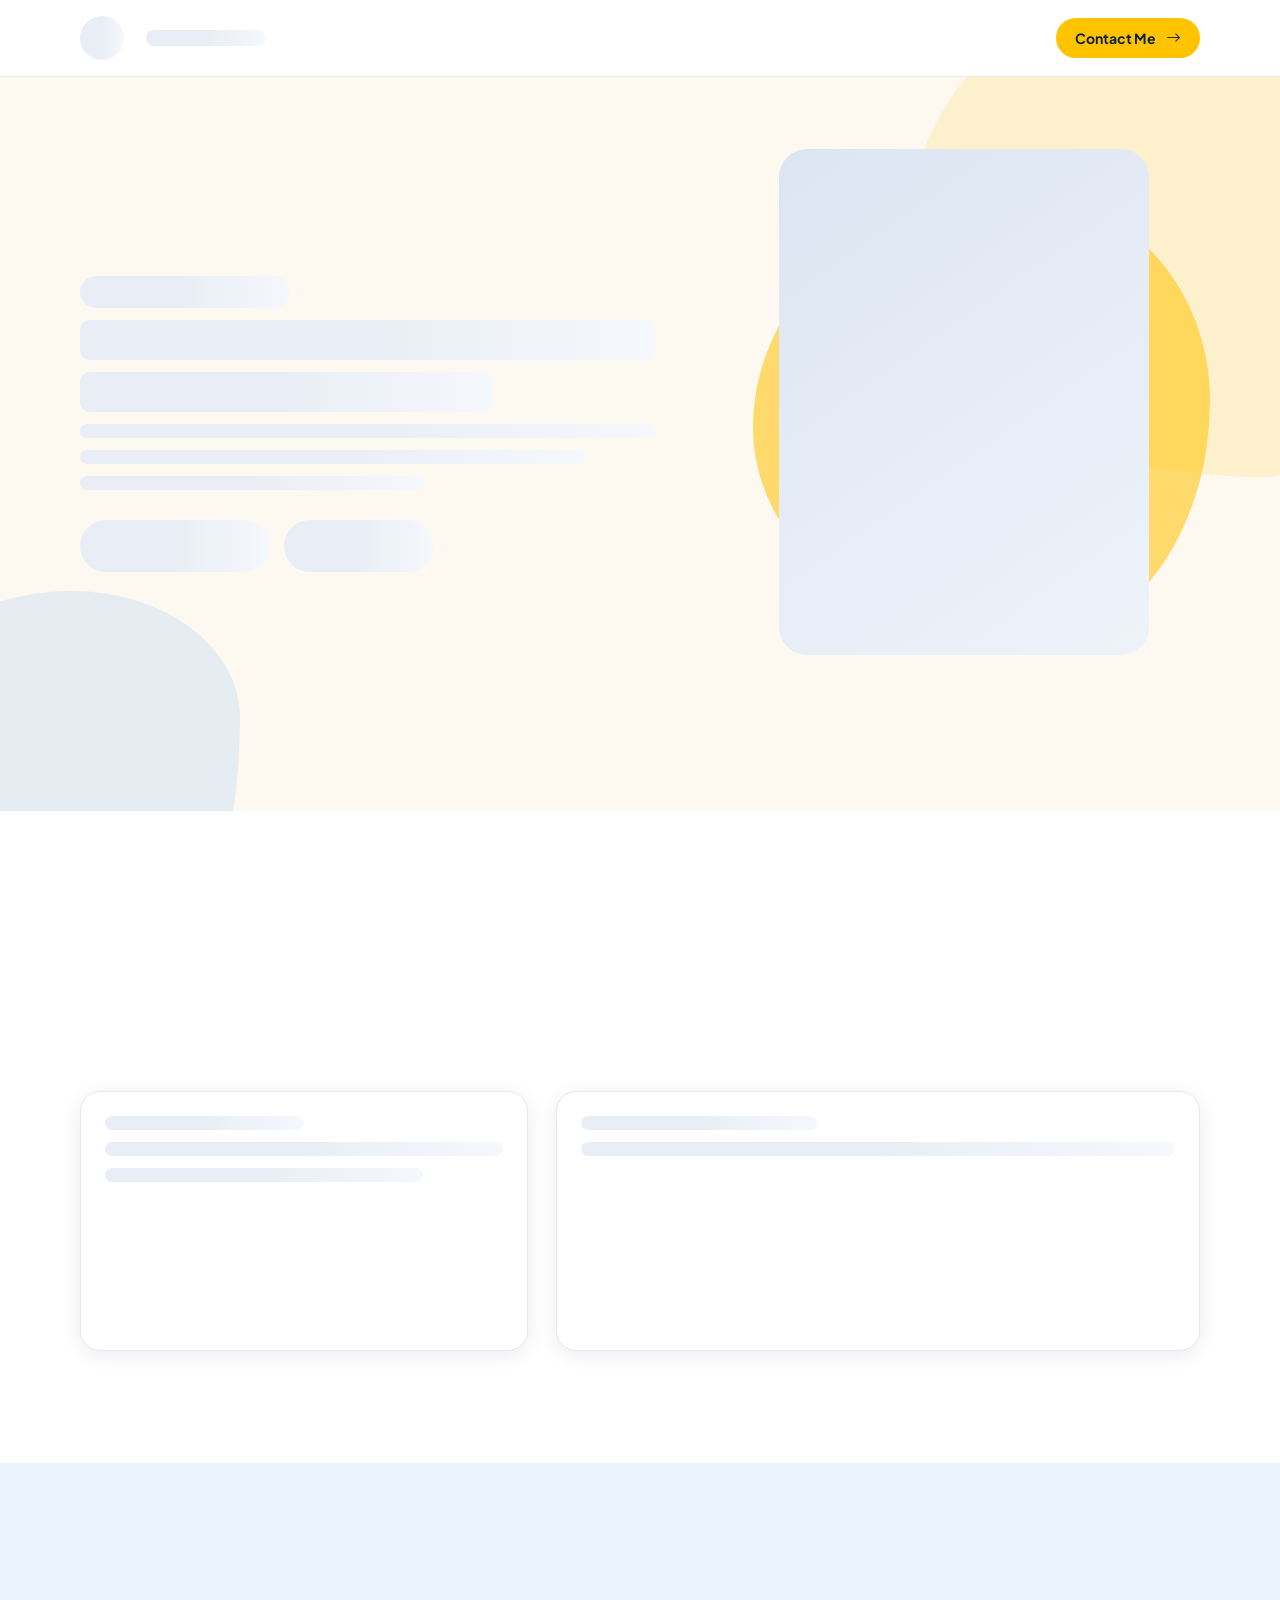
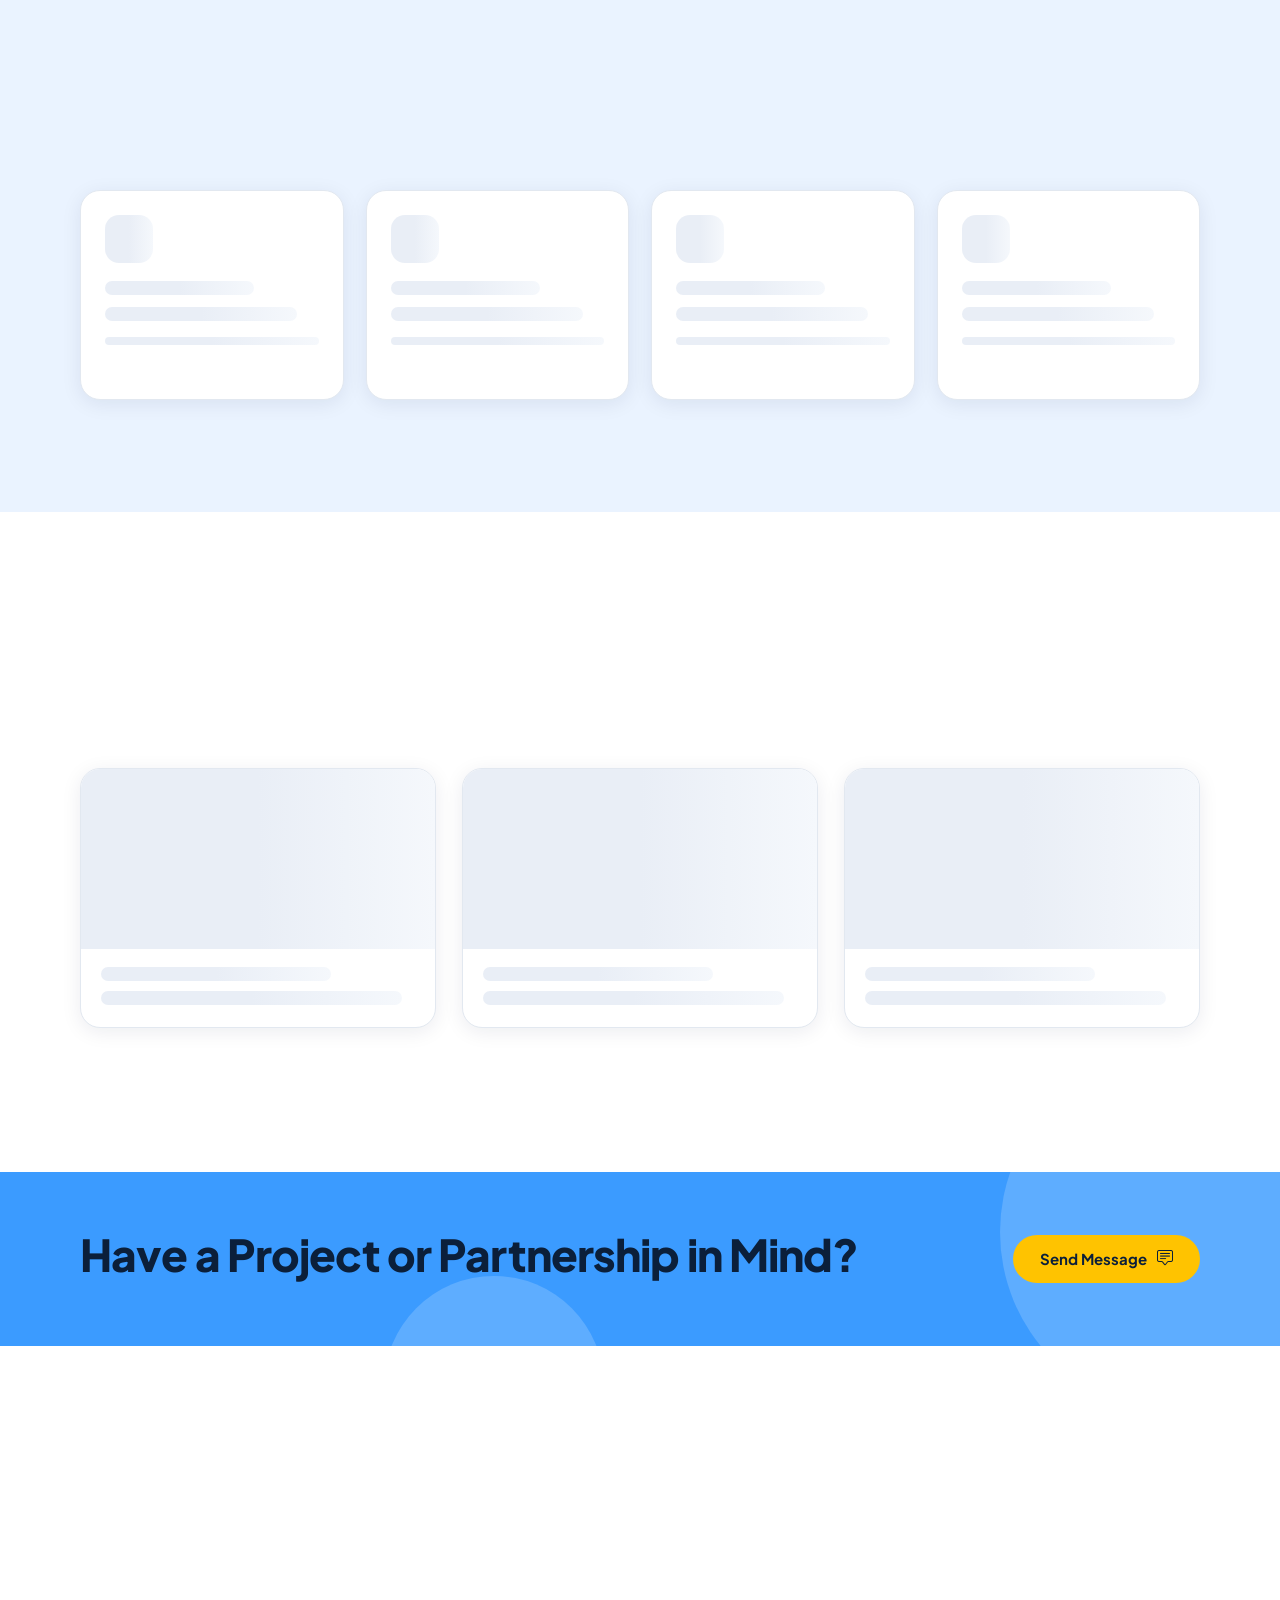
==== commit 8c790c04: "English version" ====
--- a/index.html
+++ b/index.html
@@ -1,14 +1,14 @@
 <!DOCTYPE html>
-<html lang="id">
+<html lang="en">
 <head>
   <meta charset="UTF-8">
   <meta name="viewport" content="width=device-width, initial-scale=1, viewport-fit=cover">
   <!-- SEO: ubah judul & deskripsi di bawah agar sesuai (mesin pencari membacanya sebelum JavaScript) -->
-  <title>Portofolio</title>
-  <meta name="description" content="Portofolio profesional: profil, keahlian, proyek terpilih, dan kontak.">
+  <title>Education Consultant</title>
+  <meta name="description" content="Education consultant: quality assurance, teacher development, fun mathematics training, and Cambridge exam support.">
   <meta property="og:type" content="website">
-  <meta property="og:title" content="Portofolio">
-  <meta property="og:description" content="Portofolio profesional: profil, keahlian, proyek terpilih, dan kontak.">
+  <meta property="og:title" content="Education Consultant">
+  <meta property="og:description" content="Education consultant: quality assurance, teacher development, fun mathematics training, and Cambridge exam support.">
   <meta name="theme-color" content="#FDF8F0">
   <link rel="icon" href="data:image/svg+xml,%3Csvg xmlns='http://www.w3.org/2000/svg' viewBox='0 0 64 64'%3E%3Crect width='64' height='64' rx='18' fill='%230B1F3A'/%3E%3Cpath d='M18 44c8-2 14-10 16-22 2 9 6 16 12 20' fill='none' stroke='%23FFC300' stroke-width='6' stroke-linecap='round'/%3E%3C/svg%3E">
 
@@ -61,7 +61,7 @@
   <script src="js/app.js" defer></script>
 </head>
 <body class="is-loading">
-  <a class="skip-link" href="#tentang" data-go="tentang">Lewati ke konten utama</a>
+  <a class="skip-link" href="#tentang" data-go="tentang">Skip to main content</a>
 
   <!-- Halaman status: perawatan / gagal memuat / belum dikonfigurasi -->
   <div class="state-page" id="statePage" hidden></div>
@@ -69,17 +69,17 @@
   <!-- ═══════════ SITUS PUBLIK (satu halaman) ═══════════ -->
   <div id="site">
     <!-- F1: Info bar atas -->
-    <div class="infobar" id="infobar" role="complementary" aria-label="Info kontak singkat"></div>
+    <div class="infobar" id="infobar" role="complementary" aria-label="Quick contact info"></div>
 
     <!-- F2: Navigasi sticky -->
     <header class="nav" id="nav">
       <div class="container">
-        <button class="brand" id="brand" data-go="beranda" aria-label="Kembali ke atas"><span class="sk" style="width:44px;height:44px;border-radius:50%"></span><span class="sk" style="width:120px;height:16px"></span></button>
-        <nav class="nav-links" id="navLinks" aria-label="Navigasi utama"></nav>
+        <button class="brand" id="brand" data-go="beranda" aria-label="Back to top"><span class="sk" style="width:44px;height:44px;border-radius:50%"></span><span class="sk" style="width:120px;height:16px"></span></button>
+        <nav class="nav-links" id="navLinks" aria-label="Main navigation"></nav>
         <button class="btn btn-yellow btn-sm nav-cta" data-go="kontak" data-cta="Hubungi Saya">
-          Hubungi Saya <i class="bi bi-arrow-right" aria-hidden="true"></i>
+          Contact Me <i class="bi bi-arrow-right" aria-hidden="true"></i>
         </button>
-        <button class="icon-btn nav-burger" id="burger" aria-label="Buka menu" aria-expanded="false" aria-controls="mmenu">
+        <button class="icon-btn nav-burger" id="burger" aria-label="Open menu" aria-expanded="false" aria-controls="mmenu">
           <i class="bi bi-list" aria-hidden="true" style="font-size:22px"></i>
         </button>
       </div>
@@ -87,7 +87,7 @@
 
     <main id="main">
       <!-- F3: Hero -->
-      <section class="hero" id="beranda" aria-label="Beranda"><div class="container" id="heroBox">
+      <section class="hero" id="beranda" aria-label="Home"><div class="container" id="heroBox">
         <div class="hero-text" aria-hidden="true">
           <span class="sk" style="width:210px;height:32px;border-radius:999px"></span>
           <span class="sk sk-h"></span><span class="sk sk-h" style="width:72%"></span>
@@ -101,8 +101,8 @@
       <section class="bg-white" id="tentang" aria-labelledby="h-tentang">
         <div class="container">
           <div class="sec-head reveal">
-            <span class="label-pill">Tentang</span>
-            <h2 id="h-tentang">Tentang <span class="accent">Saya</span> &amp; Prinsip Kerja</h2>
+            <span class="label-pill">About</span>
+            <h2 id="h-tentang">About <span class="accent">Me</span> &amp; Working Principles</h2>
             <p id="subTentang"></p>
           </div>
           <div class="about-grid" id="aboutBox"><div class="card sk-card" aria-hidden="true" style="min-height:260px"><span class="sk sk-t" style="width:50%"></span><span class="sk sk-t"></span><span class="sk sk-t" style="width:80%"></span></div><div class="card sk-card" aria-hidden="true" style="min-height:260px"><span class="sk sk-t" style="width:40%"></span><span class="sk sk-t"></span></div></div>
@@ -113,11 +113,11 @@
       <section class="bg-sky" id="keahlian" aria-labelledby="h-keahlian">
         <div class="container">
           <div class="sec-head reveal">
-            <span class="label-pill" style="background:#fff">Keahlian</span>
-            <h2 id="h-keahlian">Keahlian <span class="accent">Saya</span></h2>
+            <span class="label-pill" style="background:#fff">Expertise</span>
+            <h2 id="h-keahlian">My <span class="accent">Expertise</span></h2>
             <p id="subKeahlian"></p>
           </div>
-          <div class="skills-filter reveal"><div class="seg" id="skillFilter" role="group" aria-label="Filter kategori keahlian"></div></div>
+          <div class="skills-filter reveal"><div class="seg" id="skillFilter" role="group" aria-label="Filter expertise by category"></div></div>
           <div class="skills-grid" id="skillsBox"><div class="card sk-card" aria-hidden="true"><span class="sk" style="width:48px;height:48px;border-radius:14px"></span><span class="sk sk-t" style="width:70%;margin-top:18px"></span><span class="sk sk-t" style="width:90%"></span><span class="sk" style="height:8px;margin-top:16px"></span></div><div class="card sk-card" aria-hidden="true"><span class="sk" style="width:48px;height:48px;border-radius:14px"></span><span class="sk sk-t" style="width:70%;margin-top:18px"></span><span class="sk sk-t" style="width:90%"></span><span class="sk" style="height:8px;margin-top:16px"></span></div><div class="card sk-card" aria-hidden="true"><span class="sk" style="width:48px;height:48px;border-radius:14px"></span><span class="sk sk-t" style="width:70%;margin-top:18px"></span><span class="sk sk-t" style="width:90%"></span><span class="sk" style="height:8px;margin-top:16px"></span></div><div class="card sk-card" aria-hidden="true"><span class="sk" style="width:48px;height:48px;border-radius:14px"></span><span class="sk sk-t" style="width:70%;margin-top:18px"></span><span class="sk sk-t" style="width:90%"></span><span class="sk" style="height:8px;margin-top:16px"></span></div></div>
         </div>
       </section>
@@ -127,20 +127,20 @@
         <div class="container">
           <div class="port-head reveal">
             <div>
-              <span class="label-pill">Portofolio</span>
-              <h2 class="sec-title" id="h-portofolio" style="margin-top:14px">Hasil Karya <span class="accent">Terbaru</span></h2>
+              <span class="label-pill">Services</span>
+              <h2 class="sec-title" id="h-portofolio" style="margin-top:14px">Services &amp; <span class="accent">Recent</span> Work</h2>
               <p class="sec-sub" id="subPortofolio"></p>
             </div>
             <div class="port-tools">
-              <div class="seg" id="projFilter" role="group" aria-label="Filter kategori proyek"></div>
+              <div class="seg" id="projFilter" role="group" aria-label="Filter projects by category"></div>
               <div class="port-arrows">
-                <button class="icon-btn" id="projPrev" aria-label="Proyek sebelumnya"><i class="bi bi-arrow-left" aria-hidden="true"></i></button>
-                <button class="icon-btn dark" id="projNext" aria-label="Proyek berikutnya"><i class="bi bi-arrow-right" aria-hidden="true"></i></button>
+                <button class="icon-btn" id="projPrev" aria-label="Previous project"><i class="bi bi-arrow-left" aria-hidden="true"></i></button>
+                <button class="icon-btn dark" id="projNext" aria-label="Next project"><i class="bi bi-arrow-right" aria-hidden="true"></i></button>
               </div>
             </div>
           </div>
           <div class="proj-grid" id="projBox" aria-live="polite"><div class="card sk-card sk-proj" aria-hidden="true"><span class="sk sk-cover"></span><span class="sk sk-t" style="width:65%;margin:18px 20px 0"></span><span class="sk sk-t" style="width:85%;margin:10px 20px 22px"></span></div><div class="card sk-card sk-proj" aria-hidden="true"><span class="sk sk-cover"></span><span class="sk sk-t" style="width:65%;margin:18px 20px 0"></span><span class="sk sk-t" style="width:85%;margin:10px 20px 22px"></span></div><div class="card sk-card sk-proj" aria-hidden="true"><span class="sk sk-cover"></span><span class="sk sk-t" style="width:65%;margin:18px 20px 0"></span><span class="sk sk-t" style="width:85%;margin:10px 20px 22px"></span></div></div>
-          <div class="dots" id="projDots" role="group" aria-label="Halaman proyek"></div>
+          <div class="dots" id="projDots" role="group" aria-label="Project pages"></div>
         </div>
       </section>
 
@@ -148,14 +148,14 @@
       <section class="bg-cream" id="testimoni" aria-labelledby="h-testimoni" hidden>
         <div class="container">
           <div class="sec-head reveal">
-            <span class="label-pill" style="background:#fff">Testimoni</span>
-            <h2 id="h-testimoni">Kata <span class="accent">Mereka</span></h2>
+            <span class="label-pill" style="background:#fff">Testimonials</span>
+            <h2 id="h-testimoni">What <span class="accent">Clients</span> Say</h2>
             <p id="subTestimoni"></p>
           </div>
-          <div class="testi-track" id="testiBox" tabindex="0" aria-label="Daftar testimoni, geser untuk melihat lainnya"></div>
+          <div class="testi-track" id="testiBox" tabindex="0" aria-label="Testimonials, scroll to see more"></div>
           <div class="testi-nav" id="testiNav">
-            <button class="icon-btn" id="testiPrev" aria-label="Testimoni sebelumnya"><i class="bi bi-arrow-left" aria-hidden="true"></i></button>
-            <button class="icon-btn dark" id="testiNext" aria-label="Testimoni berikutnya"><i class="bi bi-arrow-right" aria-hidden="true"></i></button>
+            <button class="icon-btn" id="testiPrev" aria-label="Previous testimonial"><i class="bi bi-arrow-left" aria-hidden="true"></i></button>
+            <button class="icon-btn dark" id="testiNext" aria-label="Next testimonial"><i class="bi bi-arrow-right" aria-hidden="true"></i></button>
           </div>
         </div>
       </section>
@@ -164,31 +164,31 @@
       <section class="ribbon" id="kontak" aria-labelledby="h-kontak">
         <div class="container">
           <div>
-            <h2 id="h-kontak">Punya Proyek atau Peluang Kerja Sama?</h2>
+            <h2 id="h-kontak">Have a Project or Partnership in Mind?</h2>
             <p id="subKontak"></p>
           </div>
-          <button class="btn btn-yellow" data-focus-form data-cta="Kirim Pesan (pita)">Kirim Pesan <i class="bi bi-chat-square-text" aria-hidden="true"></i></button>
-        </div>
-      </section>
-      <section class="contact" aria-label="Formulir kontak">
+          <button class="btn btn-yellow" data-focus-form data-cta="Kirim Pesan (pita)">Send Message <i class="bi bi-chat-square-text" aria-hidden="true"></i></button>
+        </div>
+      </section>
+      <section class="contact" aria-label="Contact form">
         <div class="container contact-grid">
           <div class="card form-card reveal" id="formCard">
-            <h3>Kirim Pesan Langsung</h3>
-            <p>Isi formulir di bawah, pesan akan langsung masuk ke kotak masuk saya.</p>
+            <h3>Send a Direct Message</h3>
+            <p>Fill in the form below and your message will go straight to my inbox.</p>
             <form id="contactForm" novalidate>
               <div class="field" data-f="nama">
-                <label for="fNama">Nama Lengkap <span class="req" aria-hidden="true">*</span></label>
-                <input class="input" id="fNama" name="nama" type="text" autocomplete="name" maxlength="100" placeholder="Contoh: Raden Saleh" required>
+                <label for="fNama">Full Name <span class="req" aria-hidden="true">*</span></label>
+                <input class="input" id="fNama" name="nama" type="text" autocomplete="name" maxlength="100" placeholder="Example: Jane Smith" required>
                 <span class="msg" role="alert"><i class="bi bi-exclamation-circle" aria-hidden="true"></i><span></span></span>
               </div>
               <div class="field" data-f="email">
-                <label for="fEmail">Alamat Email <span class="req" aria-hidden="true">*</span></label>
-                <input class="input" id="fEmail" name="email" type="email" autocomplete="email" inputmode="email" maxlength="150" placeholder="nama@perusahaan.com" required>
+                <label for="fEmail">Email Address <span class="req" aria-hidden="true">*</span></label>
+                <input class="input" id="fEmail" name="email" type="email" autocomplete="email" inputmode="email" maxlength="150" placeholder="name@company.com" required>
                 <span class="msg" role="alert"><i class="bi bi-exclamation-circle" aria-hidden="true"></i><span></span></span>
               </div>
               <div class="field" data-f="pesan">
-                <label for="fPesan">Pesan Anda <span class="req" aria-hidden="true">*</span></label>
-                <textarea class="input" id="fPesan" name="pesan" rows="5" maxlength="1200" placeholder="Jelaskan kebutuhan proyek, timeline perkiraan, atau tautan pendukung." required aria-describedby="fCount"></textarea>
+                <label for="fPesan">Your Message <span class="req" aria-hidden="true">*</span></label>
+                <textarea class="input" id="fPesan" name="pesan" rows="5" maxlength="1200" placeholder="Describe your needs, expected timeline, or any helpful links." required aria-describedby="fCount"></textarea>
                 <div class="field-foot">
                   <span class="msg" role="alert"><i class="bi bi-exclamation-circle" aria-hidden="true"></i><span></span></span>
                   <span class="counter tnum" id="fCount">0/1.000</span>
@@ -199,18 +199,18 @@
                 <label for="fWeb">Website</label>
                 <input id="fWeb" name="website" type="text" tabindex="-1" autocomplete="off">
               </div>
-              <button type="submit" class="btn btn-primary" id="fSubmit">Kirim Pesan Sekarang <i class="bi bi-send" aria-hidden="true"></i></button>
-              <div class="form-note"><i class="bi bi-shield-check" aria-hidden="true"></i> Dilindungi filter spam otomatis (maksimal 5 pesan per jam).</div>
+              <button type="submit" class="btn btn-primary" id="fSubmit">Send Message Now <i class="bi bi-send" aria-hidden="true"></i></button>
+              <div class="form-note"><i class="bi bi-shield-check" aria-hidden="true"></i> Protected by an automatic spam filter (maximum 5 messages per hour).</div>
             </form>
             <div class="form-success" role="status" aria-live="polite">
               <div class="big"><i class="bi bi-check-lg" aria-hidden="true"></i></div>
-              <h3>Pesan terkirim!</h3>
-              <p id="sentInfo">Terima kasih, saya akan membalas secepatnya.</p>
-              <button class="btn btn-ghost" id="sendAnother">Kirim pesan lain</button>
+              <h3>Message sent!</h3>
+              <p id="sentInfo">Thank you, I will reply as soon as possible.</p>
+              <button class="btn btn-ghost" id="sendAnother">Send another message</button>
             </div>
           </div>
           <div class="card ch-card reveal" style="--d:.08s">
-            <h3>Saluran Langsung</h3>
+            <h3>Direct Channels</h3>
             <div class="ch-list" id="channelBox"></div>
           </div>
         </div>
@@ -222,19 +222,19 @@
   </div>
 
   <!-- Menu ponsel -->
-  <div class="mmenu" id="mmenu" role="dialog" aria-modal="true" aria-label="Menu navigasi">
+  <div class="mmenu" id="mmenu" role="dialog" aria-modal="true" aria-label="Navigation menu">
     <div class="mmenu-top">
       <span class="brand" id="mbrand"></span>
-      <button class="icon-btn" id="mclose" aria-label="Tutup menu"><i class="bi bi-x-lg" aria-hidden="true"></i></button>
+      <button class="icon-btn" id="mclose" aria-label="Close menu"><i class="bi bi-x-lg" aria-hidden="true"></i></button>
     </div>
-    <nav id="mlinks" aria-label="Navigasi ponsel"></nav>
-    <button class="btn btn-yellow" data-go="kontak" data-cta="Hubungi Saya (menu)">Hubungi Saya <i class="bi bi-arrow-right" aria-hidden="true"></i></button>
+    <nav id="mlinks" aria-label="Mobile navigation"></nav>
+    <button class="btn btn-yellow" data-go="kontak" data-cta="Hubungi Saya (menu)">Contact Me <i class="bi bi-arrow-right" aria-hidden="true"></i></button>
   </div>
 
   <!-- Modal video perkenalan -->
-  <div class="modal" id="videoModal" role="dialog" aria-modal="true" aria-label="Video perkenalan">
+  <div class="modal" id="videoModal" role="dialog" aria-modal="true" aria-label="Introduction video">
     <div class="modal-box">
-      <div class="modal-head"><span>Video Perkenalan</span><button class="icon-btn" data-close-modal aria-label="Tutup video"><i class="bi bi-x-lg" aria-hidden="true"></i></button></div>
+      <div class="modal-head"><span>Introduction Video</span><button class="icon-btn" data-close-modal aria-label="Close video"><i class="bi bi-x-lg" aria-hidden="true"></i></button></div>
       <div class="video-wrap" id="videoWrap"></div>
     </div>
   </div>
@@ -242,6 +242,6 @@
   <div class="toasts" id="toasts" aria-live="polite" aria-atomic="false"></div>
 
 
-  <noscript><div class="state-page"><div class="card"><h1>JavaScript dinonaktifkan</h1><p>Aktifkan JavaScript di browser untuk melihat portofolio ini.</p></div></div></noscript>
+  <noscript><div class="state-page"><div class="card"><h1>JavaScript is disabled</h1><p>Please enable JavaScript in your browser to view this website.</p></div></div></noscript>
 </body>
-</html>
+</html>
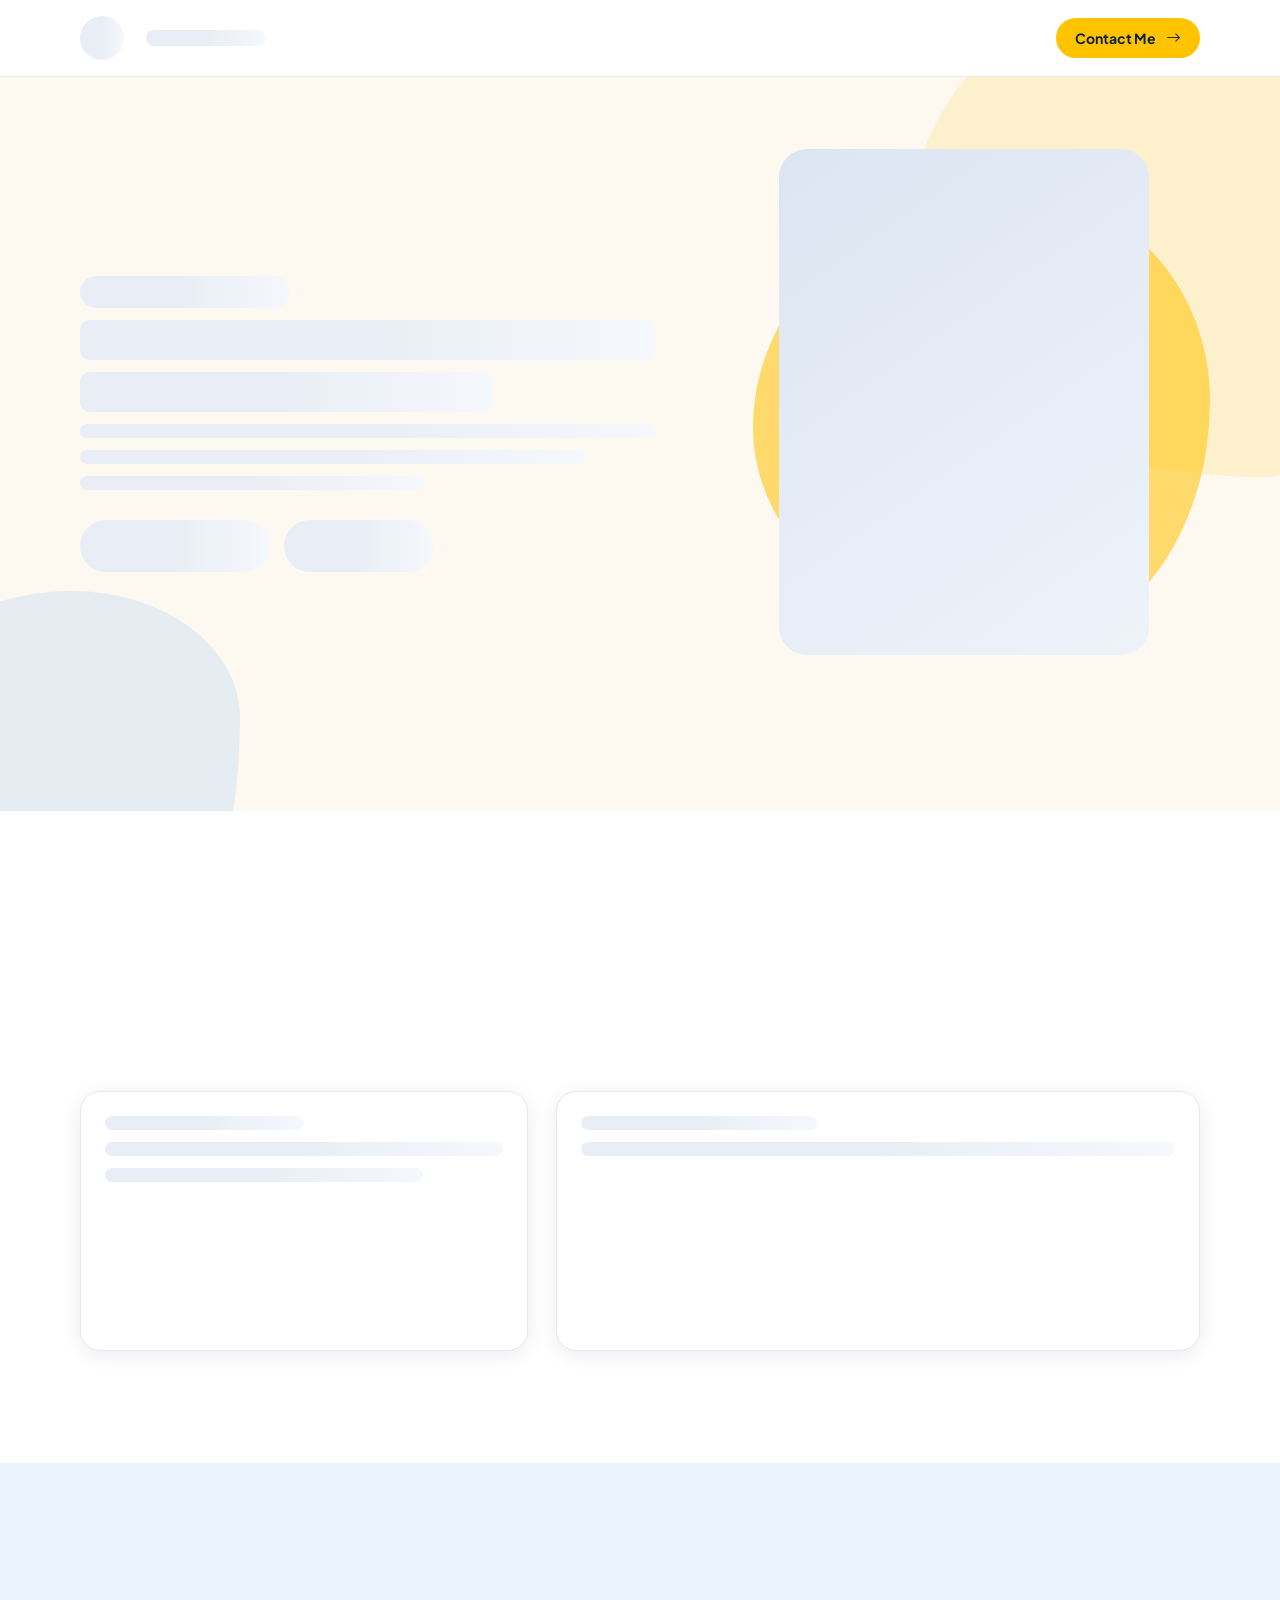
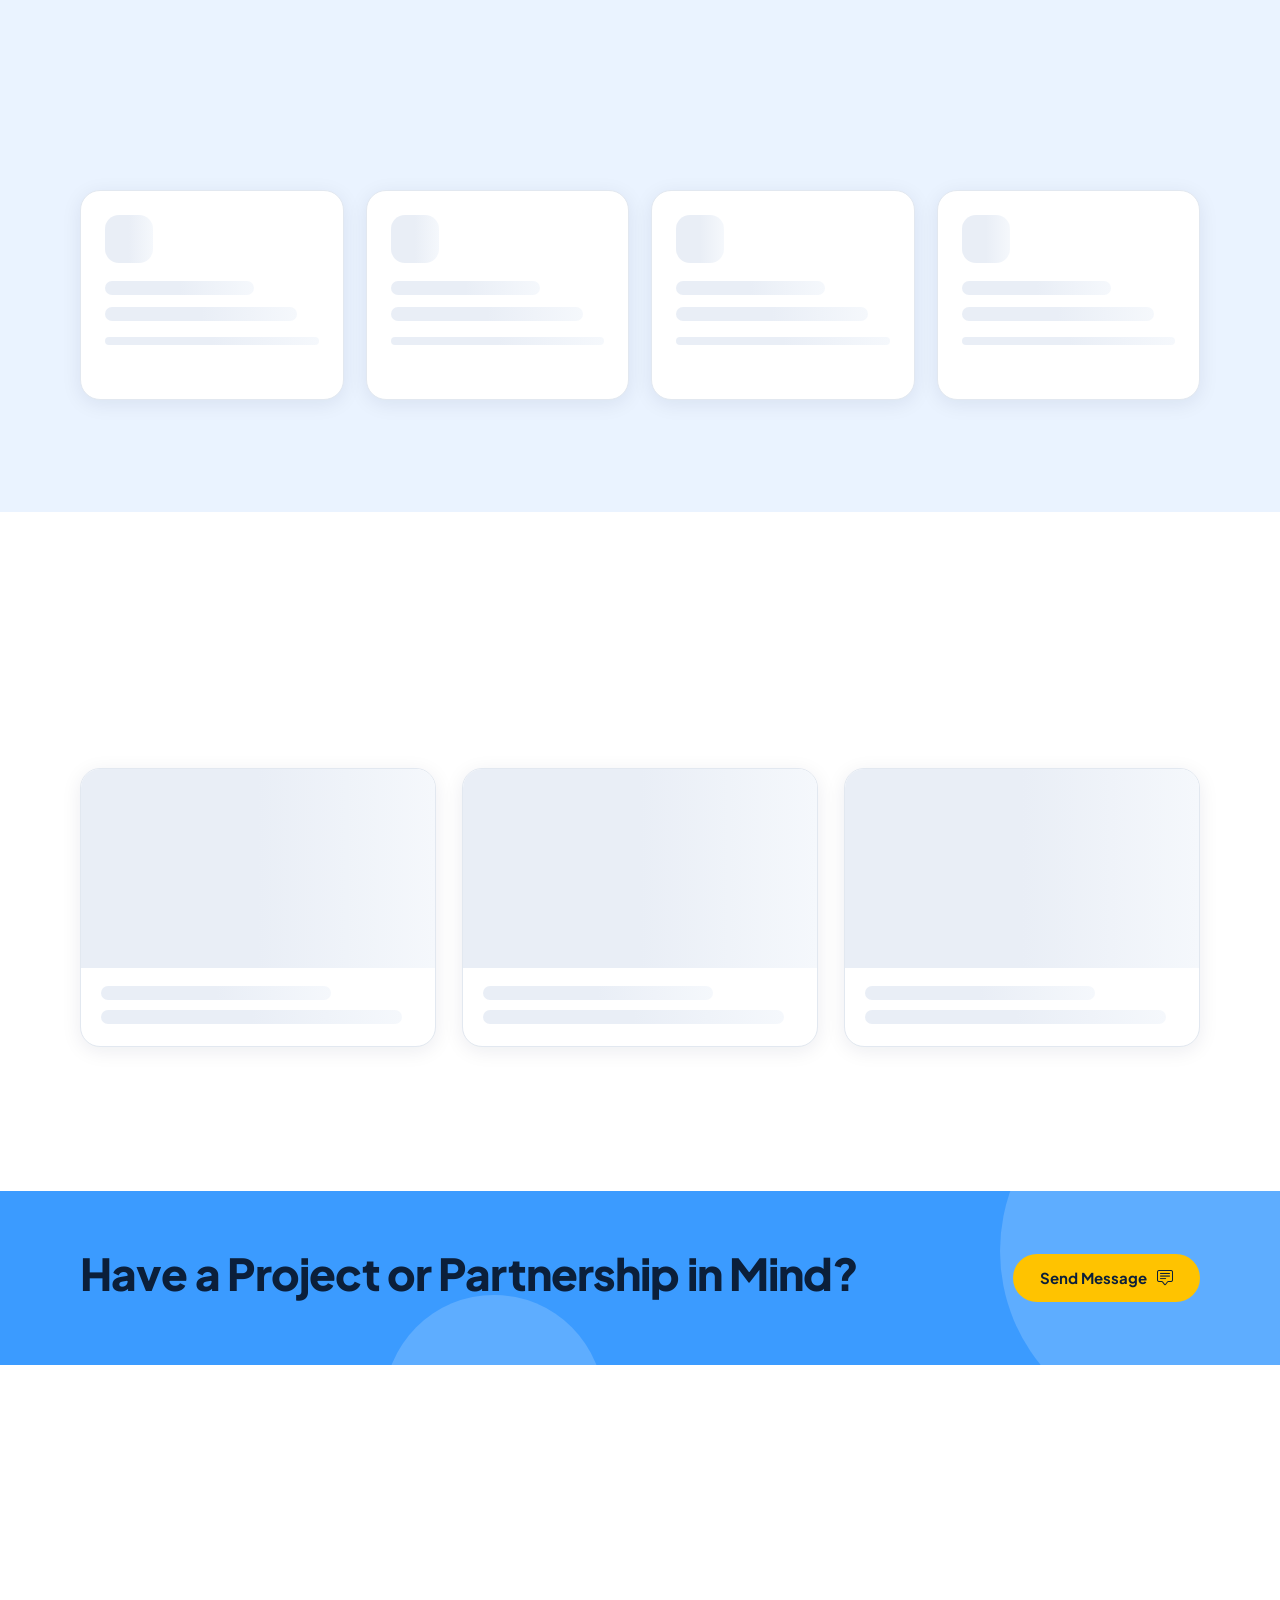
==== commit a4f1ffa0: "Upgrade v2.1" ====
--- a/index.html
+++ b/index.html
@@ -16,6 +16,7 @@
   <link rel="preconnect" href="https://script.google.com" crossorigin>
   <link rel="preconnect" href="https://script.googleusercontent.com" crossorigin>
   <link rel="dns-prefetch" href="https://lh3.googleusercontent.com">
+  <link rel="dns-prefetch" href="https://www.youtube.com">
   <!-- Font di-host sendiri (tanpa Google Fonts) → teks tampil tanpa menunggu server lain -->
   <link rel="preload" href="fonts/pjs-400.woff2" as="font" type="font/woff2" crossorigin>
   <link rel="preload" href="fonts/pjs-800.woff2" as="font" type="font/woff2" crossorigin>
@@ -239,9 +240,25 @@
     </div>
   </div>
 
+  <!-- Popup detail proyek (klik gambar portofolio) -->
+  <div class="modal pmodal" id="projModal" role="dialog" aria-modal="true" aria-labelledby="pmTitle">
+    <div class="modal-box">
+      <div class="modal-head"><span>Project Details</span><button class="icon-btn" data-close-pm aria-label="Close project details"><i class="bi bi-x-lg" aria-hidden="true"></i></button></div>
+      <div class="pm-body" id="pmBody"></div>
+    </div>
+  </div>
+
+  <!-- Popup testimoni (klik kartu testimoni) -->
+  <div class="modal tmodal" id="testiModal" role="dialog" aria-modal="true" aria-label="Testimonial">
+    <div class="modal-box">
+      <div class="modal-head"><span>Testimonial</span><button class="icon-btn" data-close-tm aria-label="Close testimonial"><i class="bi bi-x-lg" aria-hidden="true"></i></button></div>
+      <div class="tm-body" id="tmBody"></div>
+    </div>
+  </div>
+
   <div class="toasts" id="toasts" aria-live="polite" aria-atomic="false"></div>
 
 
   <noscript><div class="state-page"><div class="card"><h1>JavaScript is disabled</h1><p>Please enable JavaScript in your browser to view this website.</p></div></div></noscript>
 </body>
-</html>+</html>
--- a/css/style.css
+++ b/css/style.css
@@ -478,6 +478,105 @@
 @media (prefers-reduced-motion: reduce) { .sk { animation: none; } }
 .spin-inline { width: 14px; height: 14px; border-color: rgba(var(--primary-rgb), .25); border-top-color: var(--primary); vertical-align: -2px; }
 
+/* ══ UPGRADE v2.1: 16:9 · popup proyek · testimoni flip · musik latar · lebah ══ */
+
+/* 1. Thumbnail proyek landscape 16:9 */
+.proj-cover { aspect-ratio: 16 / 9; cursor: zoom-in; }
+.proj-cover:focus-visible { outline: 3px solid var(--primary); outline-offset: -3px; }
+.proj-cover .zoom { position: absolute; right: 14px; bottom: 14px; width: 38px; height: 38px; border-radius: 50%; background: rgba(255,255,255,.92); color: var(--navy); display: grid; place-items: center; box-shadow: var(--shadow); opacity: 0; transform: translateY(6px); transition: opacity .2s, transform .2s var(--ease); }
+.proj-card:hover .proj-cover .zoom, .proj-cover:focus-visible .zoom { opacity: 1; transform: none; }
+@media (hover: none) { .proj-cover .zoom { opacity: 1; transform: none; } }
+.sk-cover { height: auto; aspect-ratio: 16 / 9; }
+
+/* Tombol CTA menyala (dipakai di popup) */
+@keyframes ctaGlow {
+  0%, 100% { box-shadow: 0 0 0 0 rgba(255,195,0,.75), 0 8px 22px rgba(255,195,0,.35); transform: translateY(0) scale(1); }
+  50% { box-shadow: 0 0 0 12px rgba(255,195,0,0), 0 10px 30px rgba(255,195,0,.6); transform: translateY(-1px) scale(1.03); }
+}
+@keyframes ctaShine { 0% { left: -60%; } 60%, 100% { left: 130%; } }
+.btn-glow { position: relative; overflow: hidden; animation: ctaGlow 1.6s ease-in-out infinite; }
+.btn-glow::after { content: ''; position: absolute; top: 0; bottom: 0; left: -60%; width: 40%; background: linear-gradient(100deg, transparent, rgba(255,255,255,.75), transparent); transform: skewX(-20deg); animation: ctaShine 2.4s ease-in-out infinite; pointer-events: none; }
+.btn-glow:hover { animation-play-state: paused; }
+
+/* 3. Popup detail proyek */
+.pmodal .modal-box { background: var(--white); width: min(980px, 100%); max-height: calc(100vh - 40px); display: flex; flex-direction: column; }
+.pmodal .modal-head { color: var(--navy); border-bottom: 1px solid var(--line); }
+.pmodal .modal-head .icon-btn { background: var(--chip); color: var(--navy); }
+.pm-body { overflow-y: auto; display: grid; }
+.pm-media { position: relative; aspect-ratio: 16 / 9; background: #0B1F3A; }
+.pm-media img { width: 100%; height: 100%; object-fit: contain; display: block; }
+.pm-media .ph { position: absolute; inset: 0; display: grid; place-items: center; background: linear-gradient(135deg, var(--sky) 0%, #DCE8FF 100%); }
+.pm-media .ph i { font-size: 64px; color: rgba(11,31,58,.2); }
+.pm-text { padding: 24px 24px 28px; display: grid; gap: 14px; align-content: start; }
+.pm-text h3 { font-size: 24px; line-height: 1.25; margin: 0; }
+.pm-text p { color: var(--slate); margin: 0; line-height: 1.7; }
+.pm-meta { display: flex; flex-wrap: wrap; gap: 8px; align-items: center; }
+.pm-cta { display: flex; flex-wrap: wrap; gap: 12px; margin-top: 6px; }
+@media (min-width: 900px) {
+  .pm-body { grid-template-columns: 1.35fr 1fr; }
+  .pm-media { aspect-ratio: auto; min-height: 100%; }
+  .pm-media img { position: absolute; inset: 0; }
+  .pm-text { padding: 30px; }
+}
+
+/* 5. Testimoni interaktif */
+.testi-card { cursor: pointer; transition: transform .25s var(--ease), box-shadow .25s var(--ease); }
+.testi-card:hover, .testi-card:focus-visible { transform: translateY(-6px) rotate(-.4deg); box-shadow: var(--shadow-hover); outline: none; }
+.testi-card:focus-visible { box-shadow: var(--shadow-hover), var(--ring); }
+.testi-card blockquote { display: -webkit-box; -webkit-line-clamp: 6; -webkit-box-orient: vertical; overflow: hidden; }
+.testi-more { font-size: 13px; font-weight: 700; color: var(--primary); display: inline-flex; gap: 6px; align-items: center; opacity: .75; transition: opacity .2s, gap .2s; }
+.testi-card:hover .testi-more, .testi-card:focus-visible .testi-more { opacity: 1; gap: 10px; }
+.testi-flip { display: grid; gap: 20px; grid-template-columns: repeat(var(--slots, 1), minmax(0, 1fr)); padding: 6px 4px 20px; }
+.flip { perspective: 1200px; }
+.flip-inner { display: grid; height: 100%; transition: transform .8s cubic-bezier(.4,.2,.2,1); transform-style: preserve-3d; }
+.flip-inner.flipped { transform: rotateY(180deg); }
+.flip-inner > .face { grid-area: 1 / 1; backface-visibility: hidden; -webkit-backface-visibility: hidden; height: 100%; }
+.flip-inner > .face.back { transform: rotateY(180deg); }
+.flip .testi-card:hover { transform: translateY(-6px); }
+.testi-dots { display: flex; justify-content: center; gap: 6px; margin-top: 4px; }
+.testi-dots i { width: 7px; height: 7px; border-radius: 50%; background: var(--line); transition: background .3s, transform .3s; }
+.testi-dots i.on { background: var(--primary); transform: scale(1.3); }
+.tmodal .modal-box { background: var(--white); width: min(620px, 100%); }
+.tmodal .modal-head { color: var(--navy); }
+.tmodal .modal-head .icon-btn { background: var(--chip); color: var(--navy); }
+.tm-body { padding: 4px 28px 30px; display: grid; gap: 16px; }
+.tm-body blockquote { margin: 0; font-size: 18px; line-height: 1.75; color: var(--navy); }
+.tm-body .q { color: var(--yellow); font-size: 40px; line-height: 1; }
+
+/* 6. Musik latar (pemutar YouTube mini, selalu terlihat saat memutar) */
+.music { position: fixed; right: 16px; bottom: 16px; z-index: 120; font-size: 14px; }
+.music-pill { display: inline-flex; align-items: center; gap: 10px; min-height: 48px; padding: 6px 18px 6px 6px; border-radius: var(--pill); border: 0; background: var(--navy); color: #fff; font-weight: 700; cursor: pointer; box-shadow: 0 10px 28px rgba(11,31,58,.3); }
+.music-pill .ic { width: 36px; height: 36px; border-radius: 50%; background: var(--yellow); color: var(--navy); display: grid; place-items: center; font-size: 17px; }
+.music-pill.wait .ic { animation: ctaGlow 1.6s ease-in-out infinite; }
+.music-panel { width: 216px; background: var(--navy); color: #fff; border-radius: 16px; padding: 6px 8px 8px; box-shadow: 0 16px 40px rgba(11,31,58,.35); }
+.music-top { display: flex; align-items: center; gap: 6px; padding: 0 0 6px 4px; }
+.music-top b { flex: 1; font-size: 12px; white-space: nowrap; letter-spacing: .02em; display: flex; gap: 8px; align-items: center; }
+.music-top button { width: 32px; height: 32px; border-radius: 50%; border: 0; background: rgba(255,255,255,.12); color: #fff; display: grid; place-items: center; cursor: pointer; font-size: 15px; }
+.music-top button:hover { background: rgba(255,255,255,.22); }
+.music-top button:focus-visible, .music-pill:focus-visible { outline: 3px solid var(--yellow); outline-offset: 2px; }
+.music-player { width: 200px; height: 200px; border-radius: 10px; overflow: hidden; background: #000; }
+.music-player iframe { width: 100%; height: 100%; border: 0; display: block; }
+.eq { display: inline-flex; gap: 2px; align-items: flex-end; height: 12px; }
+.eq i { width: 3px; background: var(--yellow); border-radius: 2px; animation: eq .9s ease-in-out infinite; }
+.eq i:nth-child(2) { animation-delay: .2s; } .eq i:nth-child(3) { animation-delay: .4s; }
+.eq.off i { animation: none; height: 3px; opacity: .5; }
+@keyframes eq { 0%, 100% { height: 3px; } 50% { height: 12px; } }
+@media (max-width: 520px) { .music { right: 10px; bottom: 10px; } }
+body:has(.music-panel:not([hidden])) .toasts { bottom: 300px; }
+
+/* 7. Lebah interaktif mengikuti kursor */
+.bee { position: fixed; left: 0; top: 0; width: 46px; height: 46px; z-index: 140; pointer-events: none; will-change: transform; }
+.bee svg { width: 100%; height: 100%; overflow: visible; filter: drop-shadow(0 4px 6px rgba(11,31,58,.25)); }
+.bee .wing { transform-box: fill-box; transform-origin: 50% 100%; animation: wing .09s linear infinite alternate; }
+.bee .wing.w2 { animation-delay: .045s; }
+@keyframes wing { from { transform: scaleY(1); } to { transform: scaleY(.35); } }
+
+@media (prefers-reduced-motion: reduce) {
+  .btn-glow, .btn-glow::after, .music-pill.wait .ic, .eq i { animation: none; }
+  .flip-inner { transition: none; }
+  .testi-card:hover { transform: none; }
+}
+
 /* ── Ikon Bootstrap (subset otomatis; ikon lain dimuat dari CDN bila dibutuhkan) ── */
 @font-face { font-display: block; font-family: "bootstrap-icons"; src: url(../fonts/bi.woff2) format("woff2"); }
 .bi::before, [class^="bi-"]::before, [class*=" bi-"]::before { display: inline-block; font-family: bootstrap-icons !important; font-style: normal; font-weight: normal !important; font-variant: normal; text-transform: none; line-height: 1; vertical-align: -.125em; -webkit-font-smoothing: antialiased; -moz-osx-font-smoothing: grayscale; }
@@ -492,6 +591,7 @@
 .bi-arrow-up::before { content: "\f148"; }
 .bi-arrow-up-right::before { content: "\f144"; }
 .bi-arrow-up-short::before { content: "\f145"; }
+.bi-arrows-angle-expand::before { content: "\f14a"; }
 .bi-award::before { content: "\f154"; }
 .bi-bag::before { content: "\f179"; }
 .bi-bank::before { content: "\f62e"; }
@@ -544,6 +644,7 @@
 .bi-cup-hot::before { content: "\f7eb"; }
 .bi-currency-dollar::before { content: "\f636"; }
 .bi-cursor::before { content: "\f2e3"; }
+.bi-dash-lg::before { content: "\f63b"; }
 .bi-database::before { content: "\f8c4"; }
 .bi-diagram-2::before { content: "\f2ec"; }
 .bi-diagram-3::before { content: "\f2ee"; }
@@ -634,6 +735,7 @@
 .bi-mortarboard::before { content: "\f6fe"; }
 .bi-mouse::before { content: "\f499"; }
 .bi-music-note-beamed::before { content: "\f49e"; }
+.bi-music-player::before { content: "\f4a2"; }
 .bi-palette::before { content: "\f4b1"; }
 .bi-palette2::before { content: "\f4b2"; }
 .bi-patch-check-fill::before { content: "\f4b5"; }
@@ -705,6 +807,8 @@
 .bi-upload::before { content: "\f603"; }
 .bi-vector-pen::before { content: "\f604"; }
 .bi-vimeo::before { content: "\f66a"; }
+.bi-volume-mute-fill::before { content: "\f60c"; }
+.bi-volume-up-fill::before { content: "\f610"; }
 .bi-wechat::before { content: "\f829"; }
 .bi-whatsapp::before { content: "\f618"; }
 .bi-wifi::before { content: "\f61c"; }
